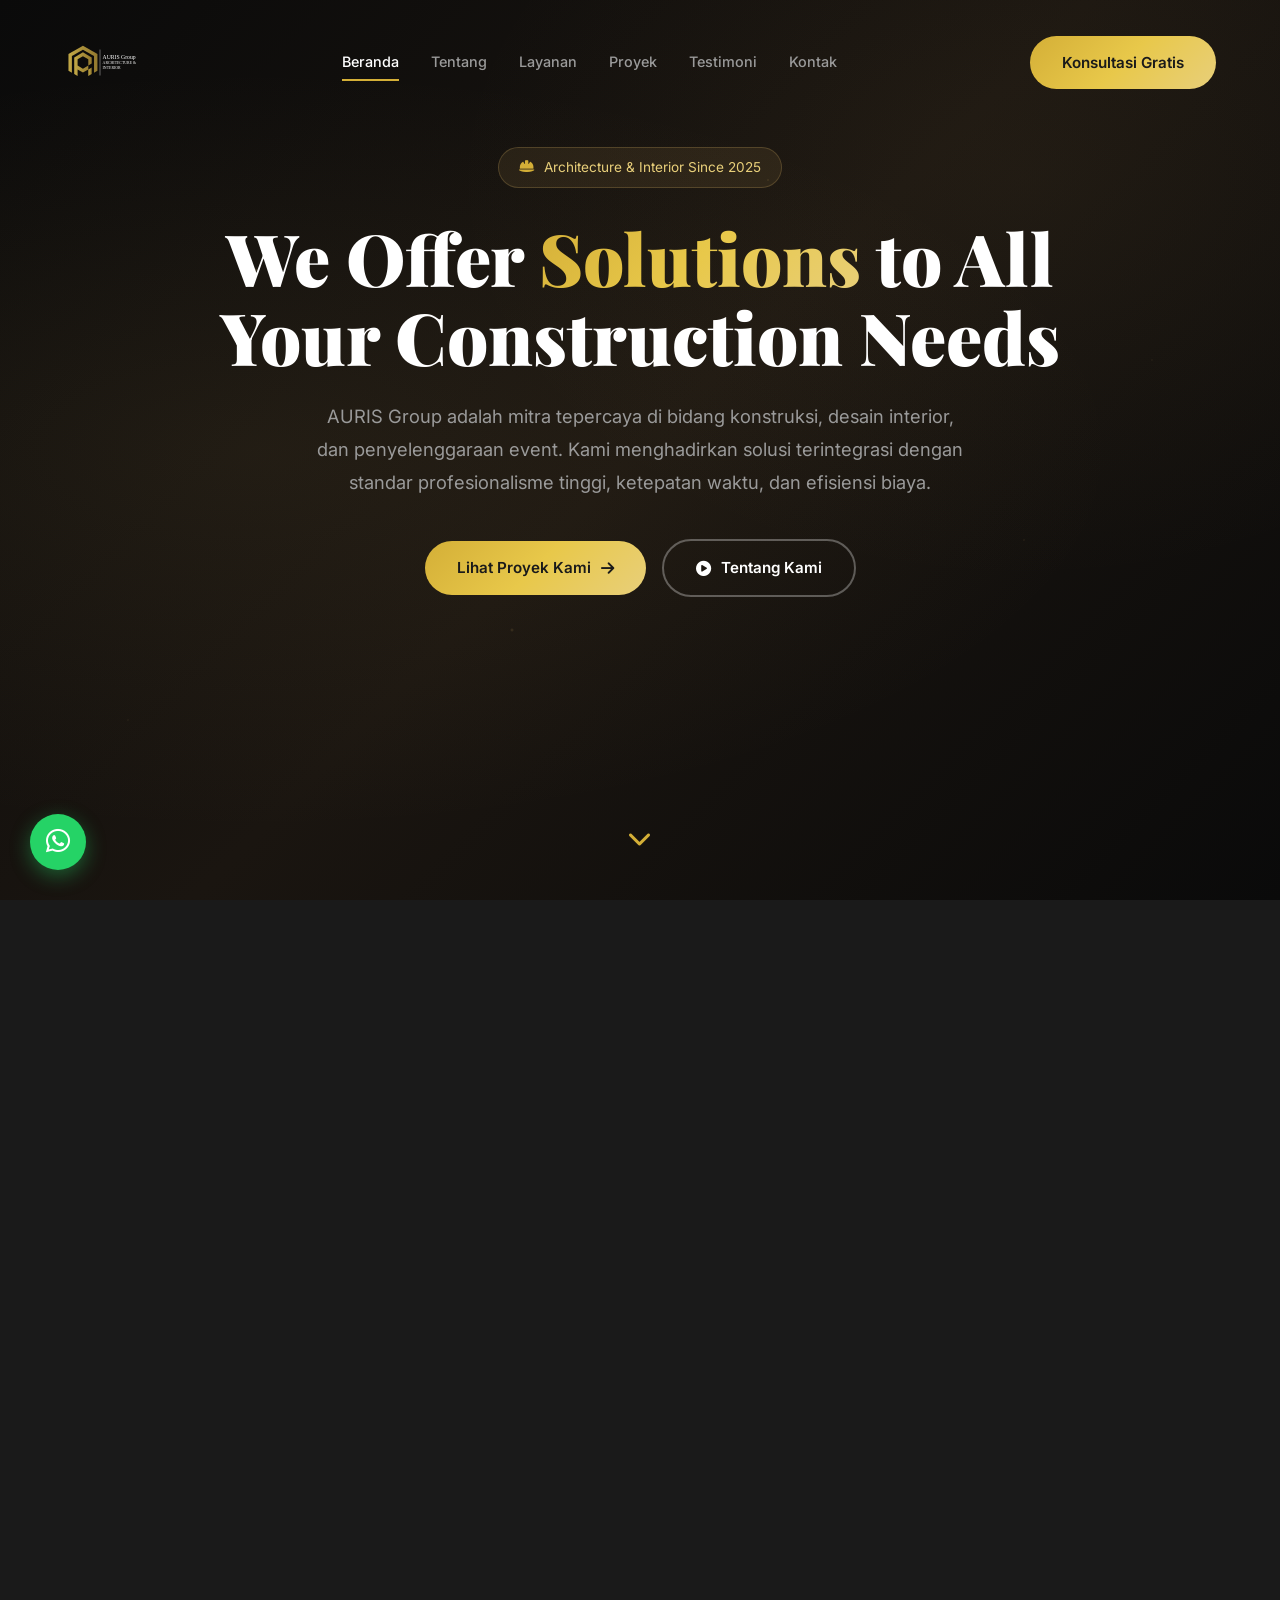
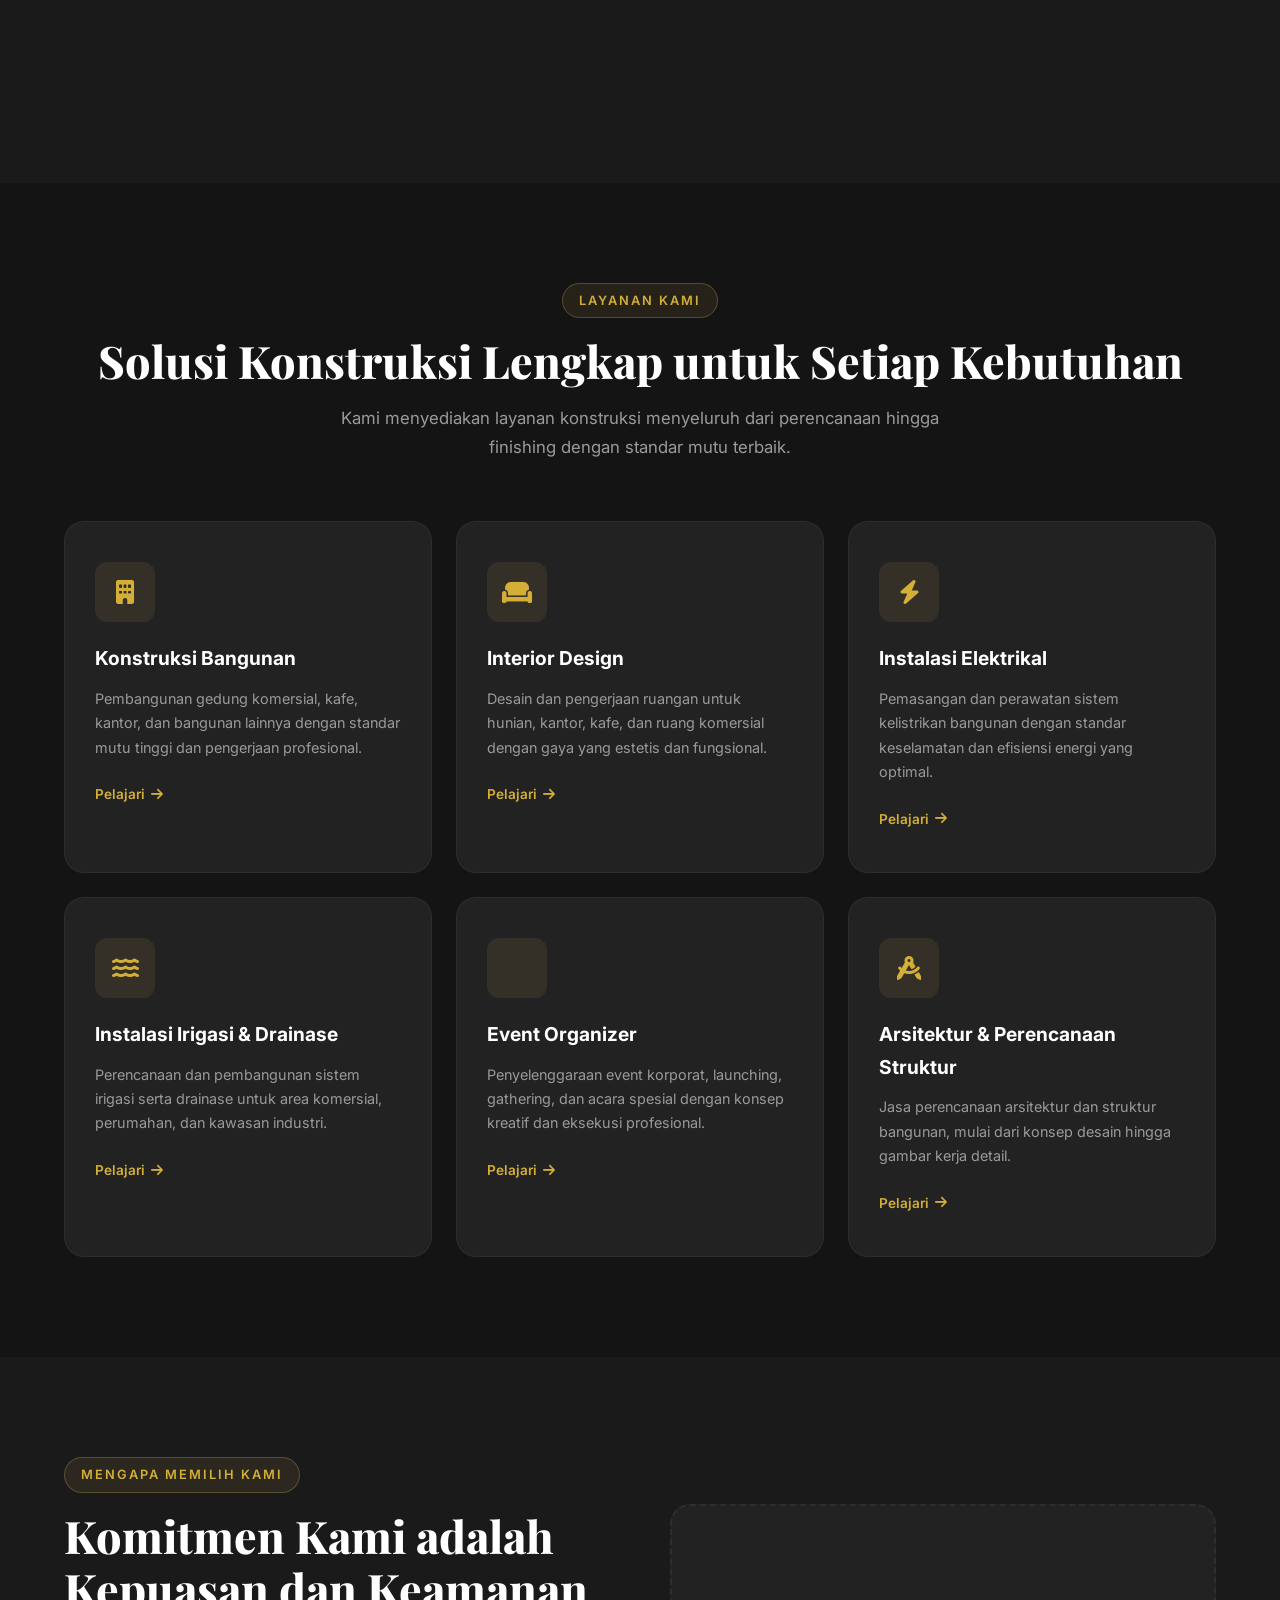
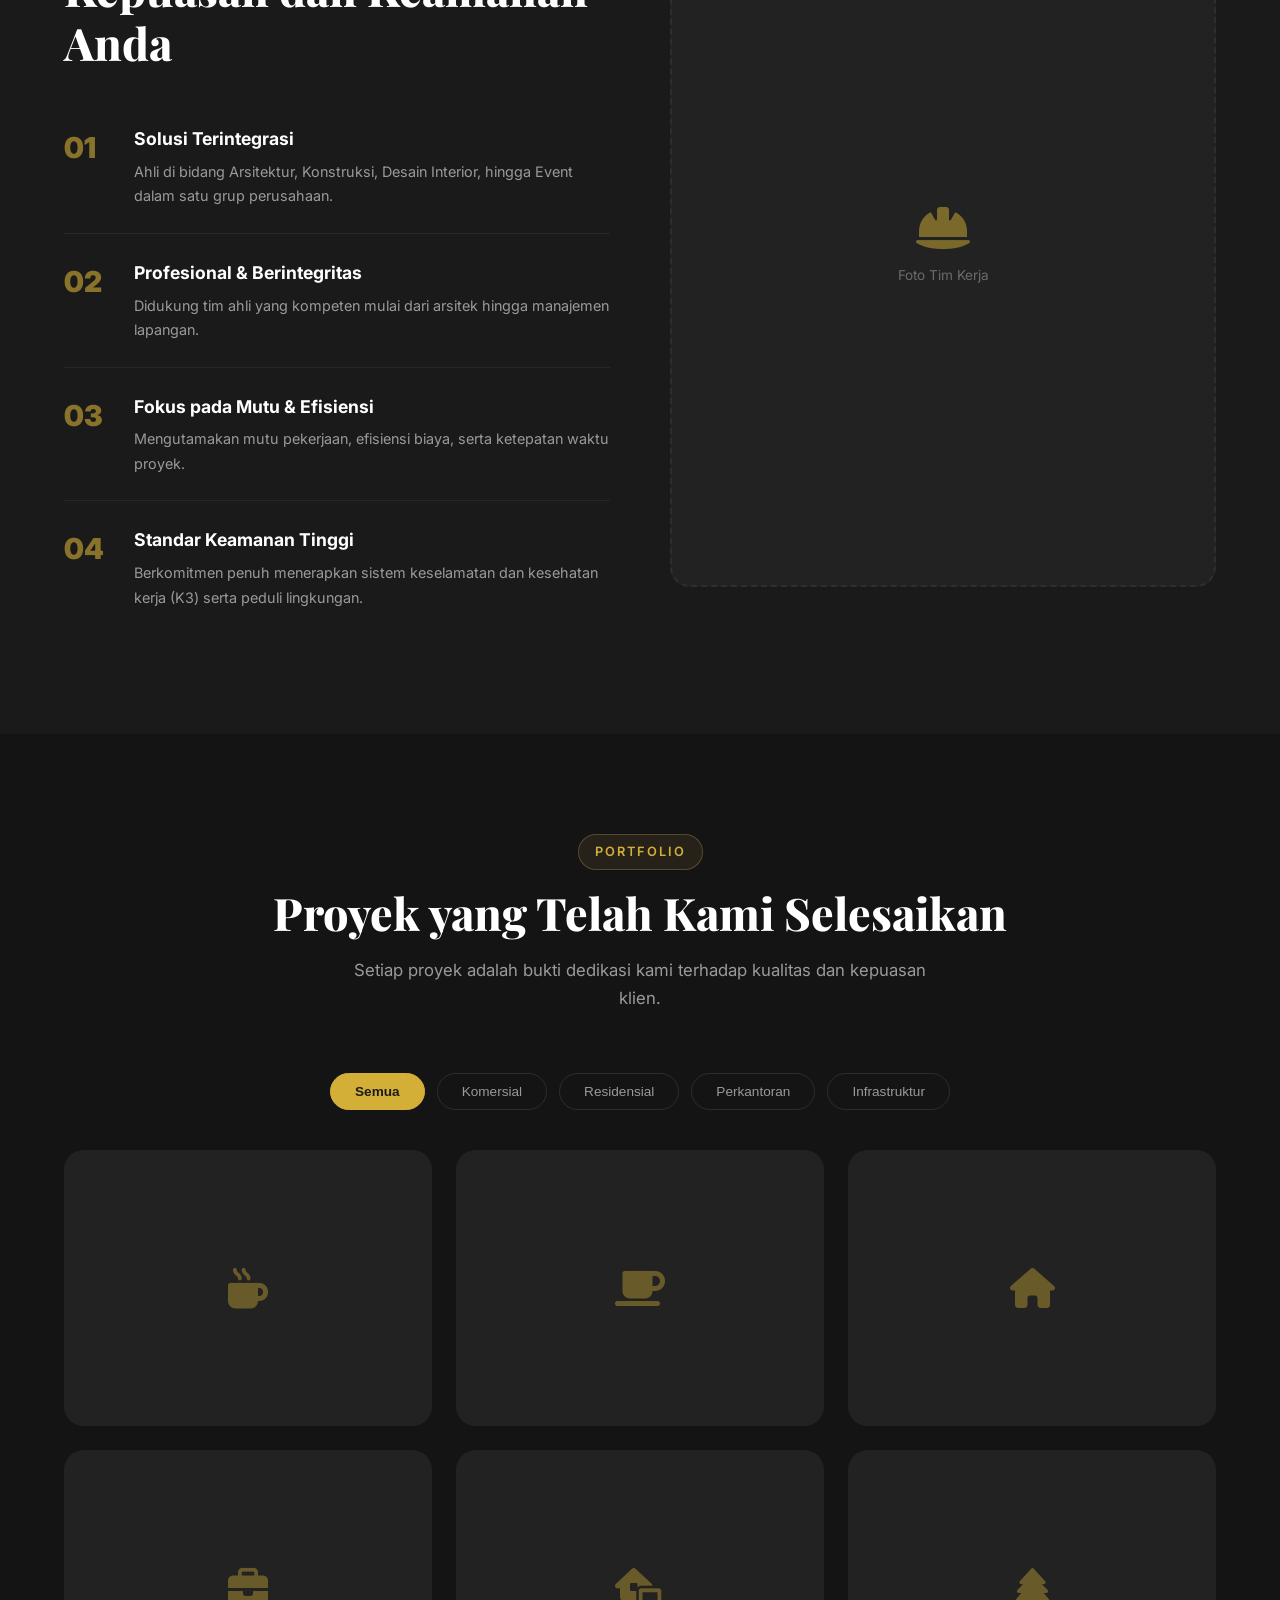
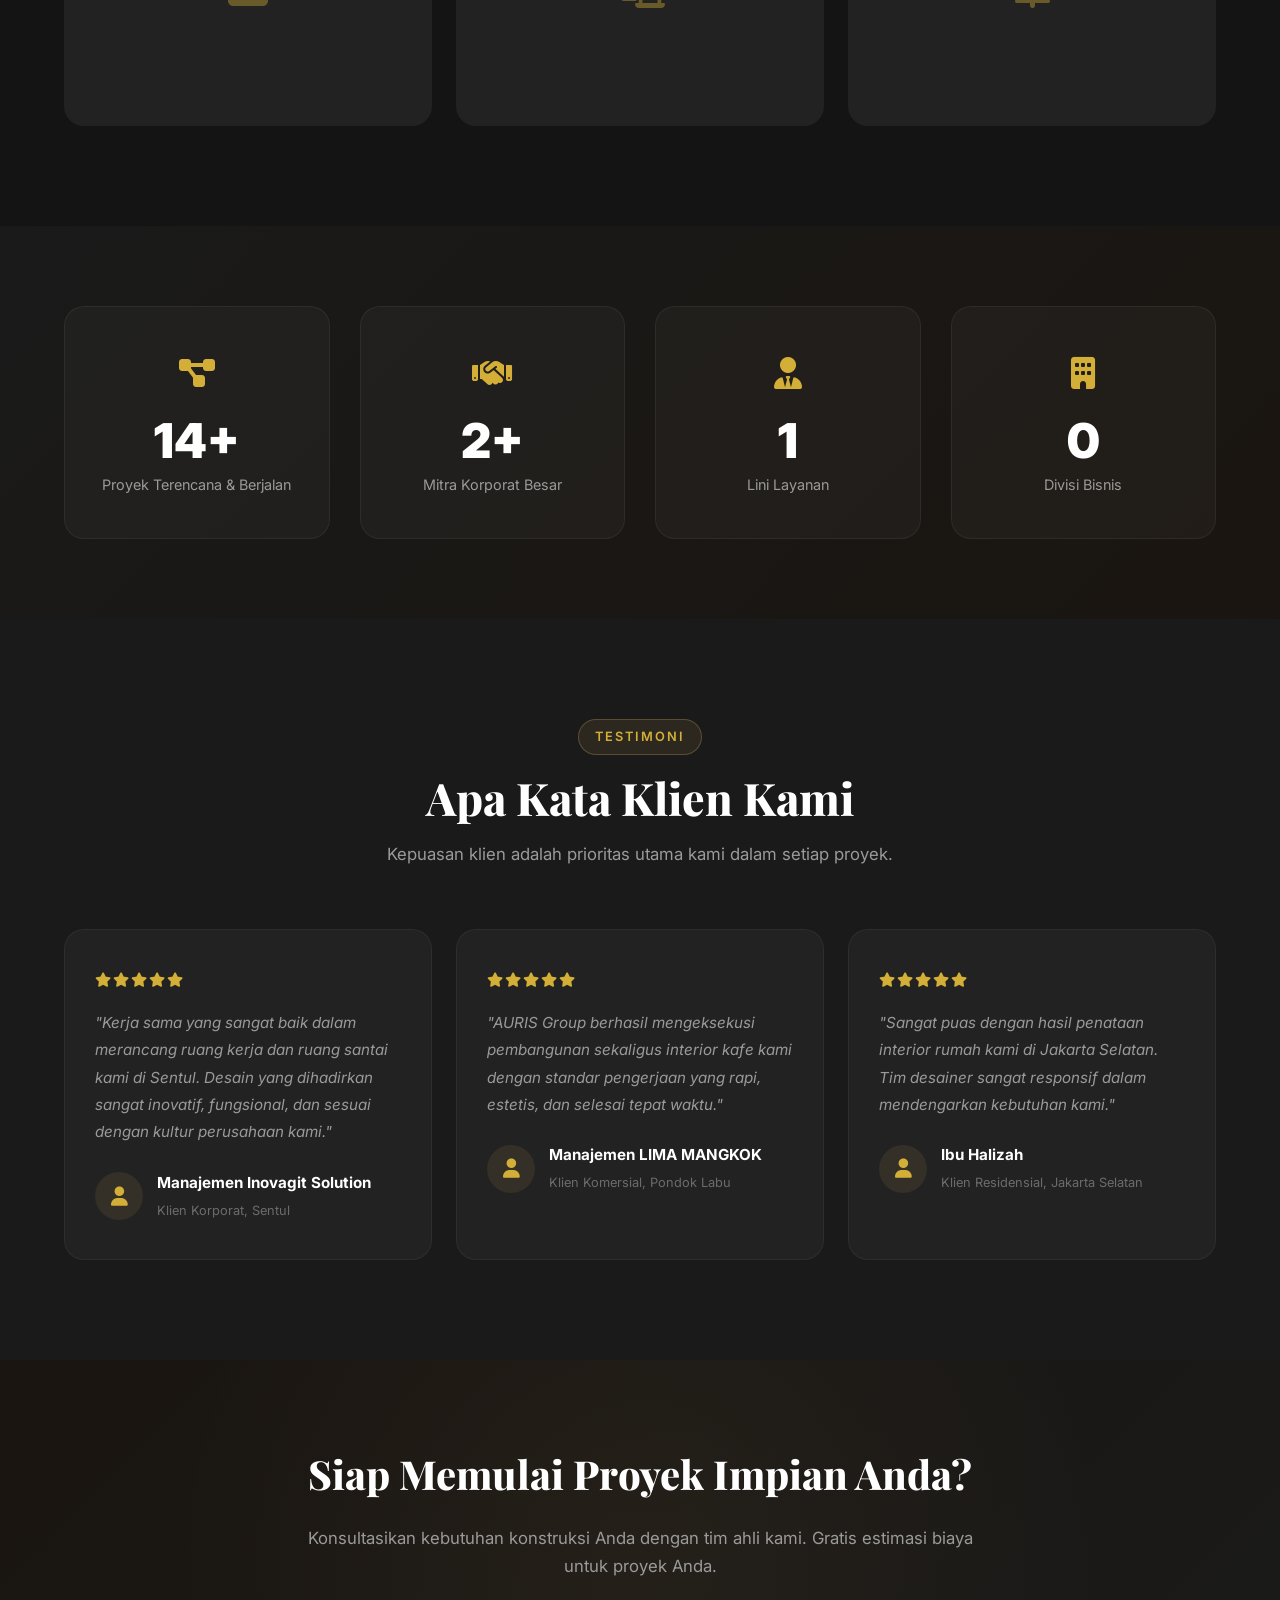
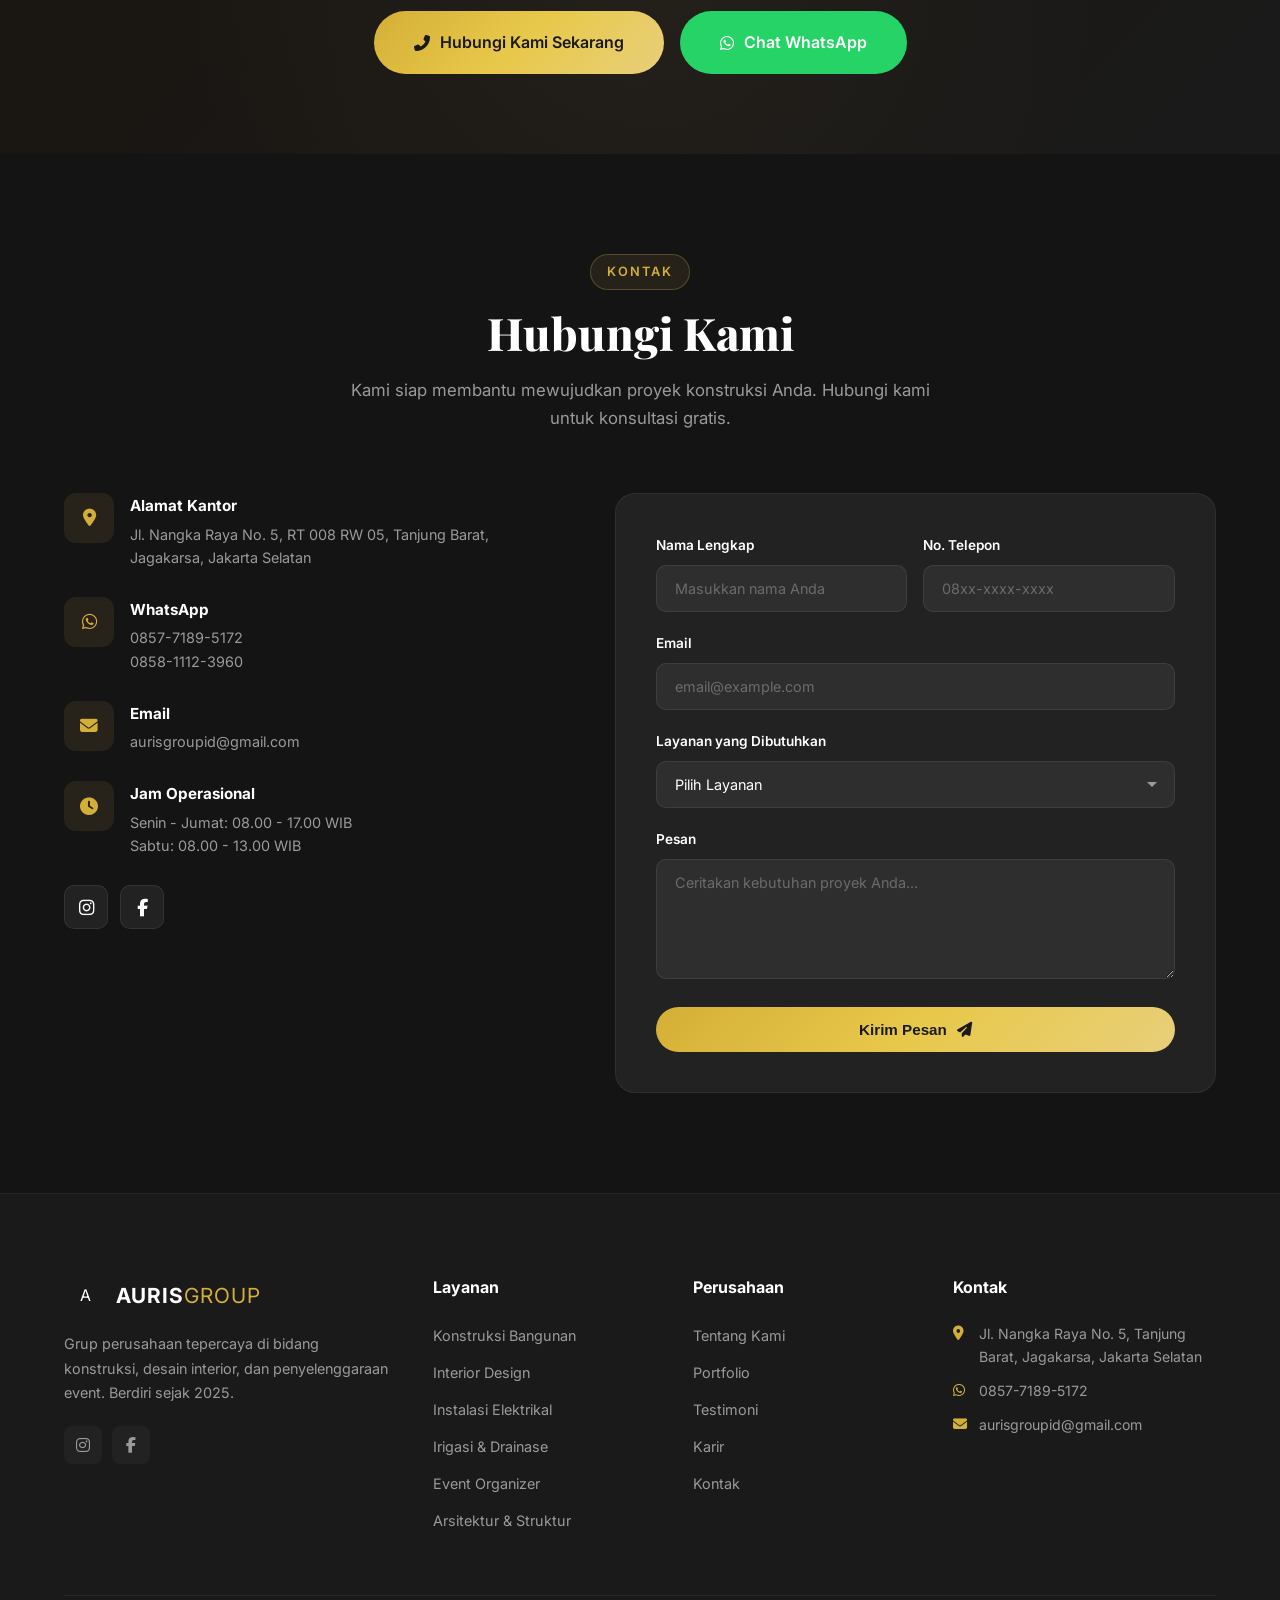
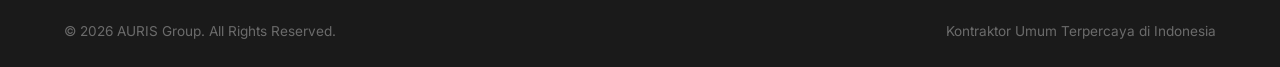
==== index.html @ 78f6463a "Initial commit: Auris Group website with updated large logo" ====
<!DOCTYPE html>
<html lang="id">
<head>
    <meta charset="UTF-8">
    <meta name="viewport" content="width=device-width, initial-scale=1.0">
    <title>AURIS Group | Architecture, Interior & Construction</title>
    <meta name="description" content="AURIS Group - Perusahaan tepercaya di bidang konstruksi, desain interior, dan event. Solusi terintegrasi dengan standar profesionalisme tinggi di Jakarta Selatan.">
    <link rel="stylesheet" href="styles.css">
    <link rel="preconnect" href="https://fonts.googleapis.com">
    <link rel="preconnect" href="https://fonts.gstatic.com" crossorigin>
    <link href="https://fonts.googleapis.com/css2?family=Inter:wght@300;400;500;600;700;800;900&family=Playfair+Display:wght@700;800;900&display=swap" rel="stylesheet">
    <link rel="stylesheet" href="https://cdnjs.cloudflare.com/ajax/libs/font-awesome/6.5.0/css/all.min.css">
</head>
<body>
    <!-- Preloader -->
    <div id="preloader">
        <div class="loader">
            <div class="loader-logo">
                <img src="logo.svg" alt="AURIS Group" class="loader-logo-img">
            </div>
            <div class="loader-bar"></div>
        </div>
    </div>

    <!-- Navigation -->
    <header id="navbar">
        <div class="container nav-container">
            <a href="#" class="logo">
                <img src="logo.svg" alt="AURIS Group" class="logo-img">
            </a>
            <nav class="nav-menu" id="navMenu"></nav>
            <a href="#contact" class="btn btn-nav" id="navCta"></a>
            <button class="hamburger" id="hamburger">
                <span></span><span></span><span></span>
            </button>
        </div>
    </header>

    <!-- Hero Section -->
    <section id="home" class="hero">
        <div class="hero-overlay"></div>
        <div class="hero-particles"></div>
        <div class="container hero-content">
            <div id="heroInner"></div>
        </div>
        <div class="hero-scroll">
            <a href="#about"><i class="fas fa-chevron-down"></i></a>
        </div>
    </section>

    <!-- About Section -->
    <section id="about" class="about section">
        <div class="container">
            <div class="about-grid" id="aboutGrid"></div>
        </div>
    </section>

    <!-- Services Section -->
    <section id="services" class="services section">
        <div class="container">
            <div id="servicesInner"></div>
        </div>
    </section>

    <!-- Why Choose Us Section -->
    <section class="why-us section">
        <div class="container">
            <div class="why-us-grid" id="whyUsGrid"></div>
        </div>
    </section>

    <!-- Projects Section -->
    <section id="projects" class="projects section">
        <div class="container">
            <div id="projectsInner"></div>
        </div>
    </section>

    <!-- Stats Section -->
    <section class="stats section">
        <div class="container">
            <div class="stats-grid" id="statsGrid"></div>
        </div>
    </section>

    <!-- Testimonials Section -->
    <section id="testimonials" class="testimonials section">
        <div class="container">
            <div id="testimonialsInner"></div>
        </div>
    </section>

    <!-- CTA Section -->
    <section class="cta section">
        <div class="container">
            <div id="ctaInner"></div>
        </div>
    </section>

    <!-- Contact Section -->
    <section id="contact" class="contact section">
        <div class="container">
            <div id="contactHeader"></div>
            <div class="contact-grid">
                <div class="contact-info" id="contactInfo" data-aos="fade-right"></div>
                <div class="contact-form-wrapper" data-aos="fade-left">
                    <form class="contact-form" id="contactForm">
                        <div class="form-row">
                            <div class="form-group">
                                <label for="name">Nama Lengkap</label>
                                <input type="text" id="name" placeholder="Masukkan nama Anda" required>
                            </div>
                            <div class="form-group">
                                <label for="phone">No. Telepon</label>
                                <input type="tel" id="phone" placeholder="08xx-xxxx-xxxx" required>
                            </div>
                        </div>
                        <div class="form-group">
                            <label for="email">Email</label>
                            <input type="email" id="email" placeholder="email@example.com" required>
                        </div>
                        <div class="form-group">
                            <label for="service">Layanan yang Dibutuhkan</label>
                            <select id="service" required>
                                <option value="">Pilih Layanan</option>
                                <option value="konstruksi-bangunan">Konstruksi Bangunan</option>
                                <option value="interior-design">Interior Design</option>
                                <option value="instalasi-elektrikal">Instalasi Elektrikal</option>
                                <option value="irigasi-drainase">Irigasi & Drainase</option>
                                <option value="event-organizer">Event Organizer</option>
                                <option value="arsitektur">Arsitektur & Perencanaan Struktur</option>
                            </select>
                        </div>
                        <div class="form-group">
                            <label for="message">Pesan</label>
                            <textarea id="message" rows="4" placeholder="Ceritakan kebutuhan proyek Anda..." required></textarea>
                        </div>
                        <button type="submit" class="btn btn-primary btn-full">
                            <span>Kirim Pesan</span>
                            <i class="fas fa-paper-plane"></i>
                        </button>
                    </form>
                </div>
            </div>
        </div>
    </section>

    <!-- Footer -->
    <footer class="footer">
        <div class="container" id="footerInner"></div>
    </footer>

    <!-- Back to Top -->
    <a href="#home" class="back-to-top" id="backToTop">
        <i class="fas fa-chevron-up"></i>
    </a>

    <!-- WhatsApp Float -->
    <a href="https://wa.me/6285771895172" class="whatsapp-float" id="waFloat" target="_blank">
        <i class="fab fa-whatsapp"></i>
    </a>

    <script src="data.js"></script>
    <script src="script.js"></script>
</body>
</html>
---- styles.css ----
/* ===== RESET & BASE ===== */
*, *::before, *::after {
    margin: 0;
    padding: 0;
    box-sizing: border-box;
}

:root {
    --primary: #D4AF37;
    --primary-dark: #b8962e;
    --primary-light: #e8cf7a;
    --dark: #1A1A1A;
    --dark-2: #141414;
    --dark-3: #222222;
    --dark-4: #2e2e2e;
    --gray: #6b6b6b;
    --gray-light: #9a9a9a;
    --white: #ffffff;
    --white-soft: #F5F5F5;
    --gradient: linear-gradient(135deg, var(--primary) 0%, #e8c84a 50%, var(--primary-light) 100%);
    --shadow: 0 10px 40px rgba(0,0,0,0.3);
    --shadow-sm: 0 4px 15px rgba(0,0,0,0.2);
    --radius: 12px;
    --radius-lg: 20px;
    --transition: all 0.3s cubic-bezier(0.4, 0, 0.2, 1);
}

html {
    scroll-behavior: smooth;
    scroll-padding-top: 80px;
}

body {
    font-family: 'Inter', -apple-system, BlinkMacSystemFont, sans-serif;
    background: var(--dark);
    color: var(--white);
    line-height: 1.7;
    overflow-x: hidden;
}

.container {
    max-width: 1200px;
    margin: 0 auto;
    padding: 0 24px;
}

.section {
    padding: 100px 0;
}

img {
    max-width: 100%;
    height: auto;
}

a {
    text-decoration: none;
    color: inherit;
    transition: var(--transition);
}

ul { list-style: none; }


/* ===== PRELOADER ===== */
#preloader {
    position: fixed;
    top: 0;
    left: 0;
    width: 100%;
    height: 100%;
    background: var(--dark);
    display: flex;
    align-items: center;
    justify-content: center;
    z-index: 99999;
    transition: opacity 0.5s, visibility 0.5s;
}

#preloader.hidden {
    opacity: 0;
    visibility: hidden;
}

.loader {
    text-align: center;
}

.loader-logo {
    margin-bottom: 24px;
    animation: pulse-logo 2s ease-in-out infinite;
}

.loader-logo-img {
    height: 180px;
    width: auto;
    filter: drop-shadow(0 0 25px rgba(212, 175, 55, 0.4));
}

@keyframes pulse-logo {
    0%, 100% { opacity: 1; transform: scale(1); }
    50% { opacity: 0.8; transform: scale(1.05); }
}

.loader-hexagon {
    filter: drop-shadow(0 0 10px rgba(212, 175, 55, 0.3));
}

.loader-brand {
    display: flex;
    flex-direction: column;
    gap: 4px;
}

.loader-text {
    font-family: 'Playfair Display', serif;
    font-size: 2.5rem;
    font-weight: 900;
    background: var(--gradient);
    -webkit-background-clip: text;
    -webkit-text-fill-color: transparent;
    background-clip: text;
    letter-spacing: 8px;
}

.loader-subtext {
    font-family: 'Inter', sans-serif;
    font-size: 0.7rem;
    font-weight: 500;
    color: var(--gray-light);
    letter-spacing: 4px;
    text-transform: uppercase;
}

.loader-bar {
    width: 200px;
    height: 3px;
    background: var(--dark-3);
    margin: 20px auto 0;
    border-radius: 10px;
    overflow: hidden;
    position: relative;
}

.loader-bar::after {
    content: '';
    position: absolute;
    left: -50%;
    top: 0;
    height: 100%;
    width: 50%;
    background: var(--gradient);
    border-radius: 10px;
    animation: loading 1s ease-in-out infinite;
}

@keyframes loading {
    0% { left: -50%; }
    100% { left: 100%; }
}

/* ===== NAVIGATION ===== */
#navbar {
    position: fixed;
    top: 0;
    left: 0;
    width: 100%;
    z-index: 1000;
    padding: 20px 0;
    transition: var(--transition);
}

#navbar.scrolled {
    background: rgba(10, 10, 10, 0.95);
    backdrop-filter: blur(20px);
    padding: 12px 0;
    box-shadow: 0 2px 30px rgba(0,0,0,0.5);
}

.nav-container {
    display: flex;
    align-items: center;
    justify-content: space-between;
}

.logo {
    display: flex;
    align-items: center;
    gap: 10px;
}

.logo-icon {
    width: 42px;
    height: 42px;
    display: flex;
    align-items: center;
    justify-content: center;
}

.logo-img {
    height: 85px;
    width: auto;
}

#navbar.scrolled .logo-img {
    height: 62px;
}

.logo-text {
    font-size: 1.3rem;
    font-weight: 700;
    letter-spacing: 1px;
}

.logo-accent {
    color: var(--primary);
    font-weight: 400;
}

.nav-menu {
    display: flex;
    align-items: center;
    gap: 32px;
}

.nav-link {
    font-size: 0.9rem;
    font-weight: 500;
    color: var(--gray-light);
    position: relative;
    padding: 4px 0;
}

.nav-link::after {
    content: '';
    position: absolute;
    bottom: -2px;
    left: 0;
    width: 0;
    height: 2px;
    background: var(--primary);
    transition: var(--transition);
}

.nav-link:hover, .nav-link.active {
    color: var(--white);
}

.nav-link:hover::after, .nav-link.active::after {
    width: 100%;
}

.btn-nav {
    display: inline-flex;
    align-items: center;
    padding: 10px 24px;
    background: var(--gradient);
    color: var(--dark);
    font-weight: 600;
    font-size: 0.85rem;
    border-radius: 50px;
    border: none;
    cursor: pointer;
}

.btn-nav:hover {
    transform: translateY(-2px);
    box-shadow: 0 5px 20px rgba(200, 164, 92, 0.4);
}

.hamburger {
    display: none;
    flex-direction: column;
    gap: 5px;
    background: none;
    border: none;
    cursor: pointer;
    padding: 5px;
}

.hamburger span {
    width: 25px;
    height: 2px;
    background: var(--white);
    transition: var(--transition);
    border-radius: 2px;
}

.hamburger.active span:nth-child(1) {
    transform: rotate(45deg) translate(5px, 5px);
}

.hamburger.active span:nth-child(2) {
    opacity: 0;
}

.hamburger.active span:nth-child(3) {
    transform: rotate(-45deg) translate(5px, -5px);
}


/* ===== BUTTONS ===== */
.btn {
    display: inline-flex;
    align-items: center;
    gap: 10px;
    padding: 14px 32px;
    border-radius: 50px;
    font-weight: 600;
    font-size: 0.95rem;
    cursor: pointer;
    border: none;
    transition: var(--transition);
}

.btn-primary {
    background: var(--gradient);
    color: var(--dark);
}

.btn-primary:hover {
    transform: translateY(-3px);
    box-shadow: 0 10px 30px rgba(200, 164, 92, 0.4);
}

.btn-outline {
    border: 2px solid rgba(255,255,255,0.3);
    color: var(--white);
    background: transparent;
}

.btn-outline:hover {
    border-color: var(--primary);
    color: var(--primary);
    transform: translateY(-3px);
}

.btn-whatsapp {
    background: #25D366;
    color: var(--white);
}

.btn-whatsapp:hover {
    background: #20bd5a;
    transform: translateY(-3px);
    box-shadow: 0 10px 30px rgba(37, 211, 102, 0.3);
}

.btn-lg {
    padding: 18px 40px;
    font-size: 1rem;
}

.btn-full {
    width: 100%;
    justify-content: center;
}

/* ===== SECTION HEADERS ===== */
.section-tag {
    display: inline-block;
    padding: 6px 16px;
    background: rgba(200, 164, 92, 0.1);
    border: 1px solid rgba(200, 164, 92, 0.3);
    border-radius: 50px;
    font-size: 0.8rem;
    font-weight: 600;
    color: var(--primary);
    text-transform: uppercase;
    letter-spacing: 2px;
    margin-bottom: 16px;
}

.section-title {
    font-family: 'Playfair Display', serif;
    font-size: 2.8rem;
    font-weight: 800;
    line-height: 1.2;
    margin-bottom: 16px;
}

.section-desc {
    font-size: 1.05rem;
    color: var(--gray-light);
    max-width: 600px;
}

.section-header {
    text-align: center;
    margin-bottom: 60px;
}

.section-header .section-desc {
    margin: 0 auto;
}

/* ===== HERO ===== */
.hero {
    position: relative;
    min-height: 100vh;
    display: flex;
    align-items: center;
    justify-content: center;
    overflow: hidden;
    background: linear-gradient(135deg, #0a0a0a 0%, #1a1510 50%, #0a0a0a 100%);
}

.hero-overlay {
    position: absolute;
    inset: 0;
    background: 
        radial-gradient(ellipse at 20% 50%, rgba(200, 164, 92, 0.08) 0%, transparent 60%),
        radial-gradient(ellipse at 80% 20%, rgba(200, 164, 92, 0.05) 0%, transparent 40%);
}

.hero-particles {
    position: absolute;
    inset: 0;
    background-image: 
        radial-gradient(2px 2px at 20% 30%, rgba(200, 164, 92, 0.3) 0%, transparent 100%),
        radial-gradient(2px 2px at 40% 70%, rgba(200, 164, 92, 0.2) 0%, transparent 100%),
        radial-gradient(1px 1px at 60% 20%, rgba(200, 164, 92, 0.3) 0%, transparent 100%),
        radial-gradient(1px 1px at 80% 60%, rgba(200, 164, 92, 0.2) 0%, transparent 100%),
        radial-gradient(1px 1px at 10% 80%, rgba(200, 164, 92, 0.15) 0%, transparent 100%),
        radial-gradient(1px 1px at 90% 40%, rgba(200, 164, 92, 0.15) 0%, transparent 100%);
    animation: float 20s ease-in-out infinite;
}

@keyframes float {
    0%, 100% { transform: translateY(0) rotate(0deg); }
    50% { transform: translateY(-20px) rotate(1deg); }
}

.hero-content {
    position: relative;
    text-align: center;
    padding: 120px 0 80px;
}

.hero-badge {
    display: inline-flex;
    align-items: center;
    gap: 10px;
    padding: 8px 20px;
    background: rgba(200, 164, 92, 0.1);
    border: 1px solid rgba(200, 164, 92, 0.25);
    border-radius: 50px;
    font-size: 0.85rem;
    color: var(--primary-light);
    margin-bottom: 30px;
}

.hero-badge i {
    color: var(--primary);
}

.hero-title {
    font-family: 'Playfair Display', serif;
    font-size: 4.5rem;
    font-weight: 900;
    line-height: 1.1;
    margin-bottom: 24px;
}

.text-gradient {
    background: var(--gradient);
    -webkit-background-clip: text;
    -webkit-text-fill-color: transparent;
    background-clip: text;
}

.hero-subtitle {
    font-size: 1.15rem;
    color: var(--gray-light);
    max-width: 650px;
    margin: 0 auto 40px;
    line-height: 1.8;
}

.hero-cta {
    display: flex;
    align-items: center;
    justify-content: center;
    gap: 16px;
    flex-wrap: wrap;
    margin-bottom: 60px;
}

.hero-stats {
    display: flex;
    align-items: center;
    justify-content: center;
    gap: 50px;
    padding-top: 40px;
    border-top: 1px solid rgba(255,255,255,0.08);
}

.hero-stat {
    text-align: center;
}

.hero-stat-number {
    font-size: 2.5rem;
    font-weight: 800;
    color: var(--primary);
    font-family: 'Inter', sans-serif;
}

.hero-stat-label {
    display: block;
    font-size: 0.85rem;
    color: var(--gray-light);
    margin-top: 4px;
}

.hero-scroll {
    position: absolute;
    bottom: 40px;
    left: 50%;
    transform: translateX(-50%);
    animation: bounce 2s infinite;
}

.hero-scroll a {
    color: var(--primary);
    font-size: 1.5rem;
}

@keyframes bounce {
    0%, 100% { transform: translateX(-50%) translateY(0); }
    50% { transform: translateX(-50%) translateY(10px); }
}


/* ===== ABOUT ===== */
.about-grid {
    display: grid;
    grid-template-columns: 1fr 1fr;
    gap: 60px;
    align-items: center;
}

.about-img-wrapper {
    position: relative;
    border-radius: var(--radius-lg);
    overflow: hidden;
    aspect-ratio: 4/5;
}

.about-photo {
    width: 100%;
    height: 100%;
    object-fit: cover;
    display: block;
}

.about-img-placeholder, .why-us-img-placeholder, .project-img-placeholder {
    width: 100%;
    height: 100%;
    background: var(--dark-3);
    display: flex;
    flex-direction: column;
    align-items: center;
    justify-content: center;
    gap: 12px;
    border: 2px dashed var(--dark-4);
    border-radius: var(--radius-lg);
}

.about-img-placeholder i, .why-us-img-placeholder i {
    font-size: 3rem;
    color: var(--primary);
    opacity: 0.5;
}

.about-img-placeholder span, .why-us-img-placeholder span {
    font-size: 0.85rem;
    color: var(--gray);
}

.about-experience-badge {
    position: absolute;
    bottom: 30px;
    right: -20px;
    background: var(--gradient);
    padding: 20px 24px;
    border-radius: var(--radius);
    text-align: center;
    box-shadow: var(--shadow);
}

.exp-number {
    display: block;
    font-size: 2.2rem;
    font-weight: 900;
    color: var(--dark);
}

.exp-text {
    font-size: 0.75rem;
    font-weight: 600;
    color: var(--dark);
    text-transform: uppercase;
    letter-spacing: 1px;
}

.about-image {
    position: relative;
}

.about-desc {
    color: var(--gray-light);
    margin-bottom: 16px;
    font-size: 1rem;
}

.about-features {
    display: grid;
    grid-template-columns: 1fr 1fr;
    gap: 12px;
    margin: 30px 0;
}

.about-feature {
    display: flex;
    align-items: center;
    gap: 10px;
    font-size: 0.9rem;
    font-weight: 500;
}

.about-feature i {
    color: var(--primary);
    font-size: 1.1rem;
}

/* ===== SERVICES ===== */
.services {
    background: var(--dark-2);
}

.services-grid {
    display: grid;
    grid-template-columns: repeat(3, 1fr);
    gap: 24px;
}

.service-card {
    background: var(--dark-3);
    border: 1px solid rgba(255,255,255,0.05);
    border-radius: var(--radius-lg);
    padding: 40px 30px;
    transition: var(--transition);
    position: relative;
    overflow: hidden;
}

.service-card::before {
    content: '';
    position: absolute;
    top: 0;
    left: 0;
    width: 100%;
    height: 3px;
    background: var(--gradient);
    transform: scaleX(0);
    transform-origin: left;
    transition: var(--transition);
}

.service-card:hover {
    transform: translateY(-8px);
    border-color: rgba(200, 164, 92, 0.2);
    box-shadow: 0 20px 50px rgba(0,0,0,0.3);
}

.service-card:hover::before {
    transform: scaleX(1);
}

.service-icon {
    width: 60px;
    height: 60px;
    background: rgba(200, 164, 92, 0.1);
    border-radius: 12px;
    display: flex;
    align-items: center;
    justify-content: center;
    margin-bottom: 20px;
}

.service-icon i {
    font-size: 1.5rem;
    color: var(--primary);
}

.service-img {
    width: 100%;
    height: 170px;
    border-radius: 12px;
    overflow: hidden;
    margin-bottom: 20px;
}

.service-img img {
    width: 100%;
    height: 100%;
    object-fit: cover;
    transition: transform 0.5s ease;
}

.service-card:hover .service-img img {
    transform: scale(1.05);
}

.service-card h3 {
    font-size: 1.2rem;
    font-weight: 700;
    margin-bottom: 12px;
}

.service-card p {
    color: var(--gray-light);
    font-size: 0.9rem;
    line-height: 1.7;
    margin-bottom: 20px;
}

.service-link {
    font-size: 0.85rem;
    font-weight: 600;
    color: var(--primary);
    display: inline-flex;
    align-items: center;
    gap: 6px;
}

.service-link:hover {
    gap: 12px;
}

/* ===== WHY US ===== */
.why-us {
    background: var(--dark);
}

.why-us-grid {
    display: grid;
    grid-template-columns: 1fr 1fr;
    gap: 60px;
    align-items: center;
}

.why-us-items {
    margin-top: 30px;
}

.why-item {
    display: flex;
    gap: 20px;
    padding: 24px 0;
    border-bottom: 1px solid rgba(255,255,255,0.06);
}

.why-item:last-child {
    border-bottom: none;
}

.why-item-number {
    font-size: 1.8rem;
    font-weight: 900;
    color: var(--primary);
    opacity: 0.6;
    min-width: 50px;
}

.why-item-content h4 {
    font-size: 1.1rem;
    font-weight: 700;
    margin-bottom: 6px;
}

.why-item-content p {
    color: var(--gray-light);
    font-size: 0.9rem;
}

.why-us-image {
    position: relative;
}

.why-us-img-placeholder {
    aspect-ratio: 4/5;
}


/* ===== PROJECTS ===== */
.projects {
    background: var(--dark-2);
}

.projects-filter {
    display: flex;
    align-items: center;
    justify-content: center;
    gap: 12px;
    margin-bottom: 40px;
    flex-wrap: wrap;
}

.filter-btn {
    padding: 10px 24px;
    border-radius: 50px;
    border: 1px solid rgba(255,255,255,0.1);
    background: transparent;
    color: var(--gray-light);
    font-size: 0.85rem;
    font-weight: 500;
    cursor: pointer;
    transition: var(--transition);
}

.filter-btn:hover, .filter-btn.active {
    background: var(--primary);
    border-color: var(--primary);
    color: var(--dark);
    font-weight: 600;
}

.projects-grid {
    display: grid;
    grid-template-columns: repeat(3, 1fr);
    gap: 24px;
}

.project-card {
    border-radius: var(--radius-lg);
    overflow: hidden;
    cursor: pointer;
    transition: var(--transition);
}

.project-card:hover {
    transform: translateY(-8px);
}

.project-card.hidden {
    display: none;
}

.project-img {
    position: relative;
    aspect-ratio: 4/3;
    overflow: hidden;
}

.project-img-placeholder {
    border-radius: 0;
    border: none;
    background: var(--dark-3);
}

.project-img-placeholder i {
    font-size: 2.5rem;
    color: var(--primary);
    opacity: 0.4;
}

.project-photo {
    width: 100%;
    height: 100%;
    object-fit: cover;
    display: block;
    transition: transform 0.5s ease;
}

.project-card:hover .project-photo {
    transform: scale(1.08);
}

.project-overlay {
    position: absolute;
    bottom: 0;
    left: 0;
    right: 0;
    padding: 30px 24px;
    background: linear-gradient(to top, rgba(0,0,0,0.9) 0%, transparent 100%);
    transform: translateY(20px);
    opacity: 0;
    transition: var(--transition);
}

.project-card:hover .project-overlay {
    transform: translateY(0);
    opacity: 1;
}

.project-category {
    display: inline-block;
    padding: 4px 12px;
    background: var(--primary);
    color: var(--dark);
    font-size: 0.7rem;
    font-weight: 700;
    border-radius: 50px;
    text-transform: uppercase;
    letter-spacing: 1px;
    margin-bottom: 8px;
}

.project-title {
    font-size: 1.1rem;
    font-weight: 700;
    margin-bottom: 6px;
}

.project-location {
    font-size: 0.8rem;
    color: var(--gray-light);
}

.project-location i {
    color: var(--primary);
    margin-right: 4px;
}

/* ===== STATS ===== */
.stats {
    background: linear-gradient(135deg, var(--dark) 0%, #1a1510 100%);
    padding: 80px 0;
}

.stats-grid {
    display: grid;
    grid-template-columns: repeat(4, 1fr);
    gap: 30px;
}

.stat-card {
    text-align: center;
    padding: 40px 20px;
    background: rgba(255,255,255,0.03);
    border: 1px solid rgba(255,255,255,0.06);
    border-radius: var(--radius-lg);
    transition: var(--transition);
}

.stat-card:hover {
    background: rgba(200, 164, 92, 0.05);
    border-color: rgba(200, 164, 92, 0.2);
    transform: translateY(-5px);
}

.stat-icon {
    font-size: 2rem;
    color: var(--primary);
    margin-bottom: 16px;
}

.stat-number {
    font-size: 3rem;
    font-weight: 900;
    color: var(--white);
    line-height: 1;
}

.stat-number .counter {
    color: var(--white);
}

.stat-label {
    font-size: 0.9rem;
    color: var(--gray-light);
    margin-top: 8px;
}


/* ===== TESTIMONIALS ===== */
.testimonials {
    background: var(--dark);
}

.testimonials-grid {
    display: grid;
    grid-template-columns: repeat(3, 1fr);
    gap: 24px;
}

.testimonial-card {
    background: var(--dark-3);
    border: 1px solid rgba(255,255,255,0.05);
    border-radius: var(--radius-lg);
    padding: 36px 30px;
    transition: var(--transition);
}

.testimonial-card:hover {
    border-color: rgba(200, 164, 92, 0.2);
    transform: translateY(-5px);
}

.testimonial-stars {
    margin-bottom: 16px;
}

.testimonial-stars i {
    color: var(--primary);
    font-size: 0.9rem;
    margin-right: 2px;
}

.testimonial-text {
    color: var(--gray-light);
    font-size: 0.95rem;
    line-height: 1.8;
    margin-bottom: 24px;
    font-style: italic;
}

.testimonial-author {
    display: flex;
    align-items: center;
    gap: 14px;
}

.testimonial-avatar {
    width: 48px;
    height: 48px;
    background: rgba(200, 164, 92, 0.1);
    border-radius: 50%;
    display: flex;
    align-items: center;
    justify-content: center;
}

.testimonial-avatar i {
    color: var(--primary);
    font-size: 1.2rem;
}

.testimonial-avatar img {
    width: 100%;
    height: 100%;
    object-fit: cover;
    border-radius: 50%;
    display: block;
}

.testimonial-info h4 {
    font-size: 0.95rem;
    font-weight: 700;
}

.testimonial-info span {
    font-size: 0.8rem;
    color: var(--gray);
}

/* ===== CTA ===== */
.cta {
    background: linear-gradient(135deg, #1a1510 0%, var(--dark) 100%);
    position: relative;
    overflow: hidden;
    padding: 80px 0;
}

.cta::before {
    content: '';
    position: absolute;
    inset: 0;
    background: radial-gradient(circle at center, rgba(200, 164, 92, 0.06) 0%, transparent 70%);
}

.cta-content {
    position: relative;
    text-align: center;
    max-width: 700px;
    margin: 0 auto;
}

.cta-content h2 {
    font-family: 'Playfair Display', serif;
    font-size: 2.5rem;
    font-weight: 800;
    margin-bottom: 16px;
}

.cta-content p {
    color: var(--gray-light);
    font-size: 1.05rem;
    margin-bottom: 30px;
}

.cta-buttons {
    display: flex;
    align-items: center;
    justify-content: center;
    gap: 16px;
    flex-wrap: wrap;
}

/* ===== CONTACT ===== */
.contact {
    background: var(--dark-2);
}

.contact-grid {
    display: grid;
    grid-template-columns: 1fr 1.2fr;
    gap: 50px;
    align-items: start;
}

.contact-item {
    display: flex;
    gap: 16px;
    margin-bottom: 28px;
}

.contact-icon {
    width: 50px;
    height: 50px;
    min-width: 50px;
    background: rgba(200, 164, 92, 0.1);
    border-radius: 12px;
    display: flex;
    align-items: center;
    justify-content: center;
}

.contact-icon i {
    color: var(--primary);
    font-size: 1.1rem;
}

.contact-detail h4 {
    font-size: 0.95rem;
    font-weight: 700;
    margin-bottom: 4px;
}

.contact-detail p {
    color: var(--gray-light);
    font-size: 0.9rem;
    line-height: 1.6;
}

.contact-social {
    display: flex;
    gap: 12px;
    margin-top: 20px;
}

.social-link {
    width: 44px;
    height: 44px;
    background: var(--dark-3);
    border: 1px solid rgba(255,255,255,0.08);
    border-radius: 10px;
    display: flex;
    align-items: center;
    justify-content: center;
    transition: var(--transition);
}

.social-link:hover {
    background: var(--primary);
    border-color: var(--primary);
    color: var(--dark);
}

.social-link i {
    font-size: 1.1rem;
}


/* ===== CONTACT FORM ===== */
.contact-form-wrapper {
    background: var(--dark-3);
    border: 1px solid rgba(255,255,255,0.06);
    border-radius: var(--radius-lg);
    padding: 40px;
}

.form-row {
    display: grid;
    grid-template-columns: 1fr 1fr;
    gap: 16px;
}

.form-group {
    margin-bottom: 20px;
}

.form-group label {
    display: block;
    font-size: 0.85rem;
    font-weight: 600;
    margin-bottom: 8px;
    color: var(--white);
}

.form-group input,
.form-group select,
.form-group textarea {
    width: 100%;
    padding: 14px 18px;
    background: var(--dark-4);
    border: 1px solid rgba(255,255,255,0.08);
    border-radius: 10px;
    color: var(--white);
    font-size: 0.9rem;
    font-family: 'Inter', sans-serif;
    transition: var(--transition);
    outline: none;
}

.form-group input::placeholder,
.form-group textarea::placeholder {
    color: var(--gray);
}

.form-group input:focus,
.form-group select:focus,
.form-group textarea:focus {
    border-color: var(--primary);
    box-shadow: 0 0 0 3px rgba(200, 164, 92, 0.1);
}

.form-group select {
    appearance: none;
    background-image: url("data:image/svg+xml,%3Csvg xmlns='http://www.w3.org/2000/svg' width='12' height='12' viewBox='0 0 12 12'%3E%3Cpath fill='%239a9a9a' d='M6 8L1 3h10z'/%3E%3C/svg%3E");
    background-repeat: no-repeat;
    background-position: right 16px center;
    padding-right: 40px;
}

.form-group textarea {
    resize: vertical;
    min-height: 120px;
}

/* ===== FOOTER ===== */
.footer {
    background: var(--dark);
    padding: 80px 0 0;
    border-top: 1px solid rgba(255,255,255,0.05);
}

.footer-grid {
    display: grid;
    grid-template-columns: 1.5fr 1fr 1fr 1.2fr;
    gap: 40px;
    padding-bottom: 50px;
}

.footer-brand p {
    color: var(--gray-light);
    font-size: 0.9rem;
    margin: 16px 0 20px;
    line-height: 1.7;
}

.footer-social {
    display: flex;
    gap: 10px;
}

.footer-social a {
    width: 38px;
    height: 38px;
    background: var(--dark-3);
    border-radius: 8px;
    display: flex;
    align-items: center;
    justify-content: center;
    color: var(--gray-light);
    transition: var(--transition);
}

.footer-social a:hover {
    background: var(--primary);
    color: var(--dark);
}

.footer-links h4,
.footer-contact h4 {
    font-size: 1rem;
    font-weight: 700;
    margin-bottom: 20px;
}

.footer-links li {
    margin-bottom: 10px;
}

.footer-links a {
    color: var(--gray-light);
    font-size: 0.9rem;
}

.footer-links a:hover {
    color: var(--primary);
    padding-left: 5px;
}

.footer-contact p {
    color: var(--gray-light);
    font-size: 0.88rem;
    margin-bottom: 10px;
    display: flex;
    align-items: flex-start;
    gap: 10px;
}

.footer-contact p i {
    color: var(--primary);
    margin-top: 4px;
    min-width: 16px;
}

.footer-bottom {
    border-top: 1px solid rgba(255,255,255,0.06);
    padding: 24px 0;
    display: flex;
    justify-content: space-between;
    align-items: center;
}

.footer-bottom p {
    color: var(--gray);
    font-size: 0.85rem;
}


/* ===== FLOATING ELEMENTS ===== */
.back-to-top {
    position: fixed;
    bottom: 30px;
    right: 30px;
    width: 48px;
    height: 48px;
    background: var(--dark-3);
    border: 1px solid rgba(255,255,255,0.1);
    border-radius: 12px;
    display: flex;
    align-items: center;
    justify-content: center;
    color: var(--primary);
    font-size: 1.1rem;
    opacity: 0;
    visibility: hidden;
    transition: var(--transition);
    z-index: 99;
}

.back-to-top.show {
    opacity: 1;
    visibility: visible;
}

.back-to-top:hover {
    background: var(--primary);
    color: var(--dark);
    transform: translateY(-4px);
}

.whatsapp-float {
    position: fixed;
    bottom: 30px;
    left: 30px;
    width: 56px;
    height: 56px;
    background: #25D366;
    border-radius: 50%;
    display: flex;
    align-items: center;
    justify-content: center;
    color: white;
    font-size: 1.7rem;
    box-shadow: 0 6px 20px rgba(37, 211, 102, 0.4);
    z-index: 99;
    animation: pulse-wa 2s infinite;
}

.whatsapp-float:hover {
    transform: scale(1.1);
    box-shadow: 0 8px 30px rgba(37, 211, 102, 0.5);
}

@keyframes pulse-wa {
    0%, 100% { box-shadow: 0 6px 20px rgba(37, 211, 102, 0.4); }
    50% { box-shadow: 0 6px 30px rgba(37, 211, 102, 0.6); }
}

/* ===== ANIMATIONS ===== */
[data-aos] {
    opacity: 0;
    transform: translateY(30px);
    transition: all 0.7s cubic-bezier(0.4, 0, 0.2, 1);
}

[data-aos="fade-up"].aos-animate {
    opacity: 1;
    transform: translateY(0);
}

[data-aos="fade-down"] {
    transform: translateY(-30px);
}

[data-aos="fade-down"].aos-animate {
    opacity: 1;
    transform: translateY(0);
}

[data-aos="fade-right"] {
    transform: translateX(-50px);
}

[data-aos="fade-right"].aos-animate {
    opacity: 1;
    transform: translateX(0);
}

[data-aos="fade-left"] {
    transform: translateX(50px);
}

[data-aos="fade-left"].aos-animate {
    opacity: 1;
    transform: translateX(0);
}

/* ===== RESPONSIVE ===== */
@media (max-width: 1024px) {
    .section-title {
        font-size: 2.2rem;
    }

    .hero-title {
        font-size: 3.5rem;
    }

    .services-grid,
    .testimonials-grid {
        grid-template-columns: repeat(2, 1fr);
    }

    .projects-grid {
        grid-template-columns: repeat(2, 1fr);
    }

    .stats-grid {
        grid-template-columns: repeat(2, 1fr);
    }

    .footer-grid {
        grid-template-columns: repeat(2, 1fr);
    }
}

@media (max-width: 768px) {
    .nav-menu {
        position: fixed;
        top: 0;
        right: -100%;
        width: 80%;
        max-width: 320px;
        height: 100vh;
        background: var(--dark-2);
        flex-direction: column;
        align-items: flex-start;
        padding: 100px 40px;
        gap: 24px;
        transition: var(--transition);
        z-index: 998;
        box-shadow: -10px 0 40px rgba(0,0,0,0.5);
    }

    .nav-menu.active {
        right: 0;
    }

    .nav-link {
        font-size: 1.1rem;
    }

    .hamburger {
        display: flex;
        z-index: 999;
    }

    .btn-nav {
        display: none;
    }

    .logo-img {
        height: 60px;
    }

    #navbar.scrolled .logo-img {
        height: 48px;
    }

    .hero-title {
        font-size: 2.5rem;
    }

    .hero-subtitle {
        font-size: 1rem;
    }

    .hero-stats {
        flex-direction: column;
        gap: 24px;
    }

    .about-grid,
    .why-us-grid,
    .contact-grid {
        grid-template-columns: 1fr;
        gap: 40px;
    }

    .services-grid,
    .testimonials-grid,
    .projects-grid {
        grid-template-columns: 1fr;
    }

    .stats-grid {
        grid-template-columns: repeat(2, 1fr);
        gap: 16px;
    }

    .footer-grid {
        grid-template-columns: 1fr;
        gap: 30px;
    }

    .footer-bottom {
        flex-direction: column;
        gap: 8px;
        text-align: center;
    }

    .form-row {
        grid-template-columns: 1fr;
    }

    .section {
        padding: 70px 0;
    }

    .cta-content h2 {
        font-size: 1.8rem;
    }

    .about-experience-badge {
        right: 10px;
        bottom: 20px;
    }

    .projects-filter {
        gap: 8px;
    }

    .filter-btn {
        padding: 8px 16px;
        font-size: 0.8rem;
    }

    .whatsapp-float {
        bottom: 20px;
        left: 20px;
        width: 50px;
        height: 50px;
        font-size: 1.5rem;
    }

    .back-to-top {
        bottom: 20px;
        right: 20px;
    }
}

@media (max-width: 480px) {
    .hero-title {
        font-size: 2rem;
    }

    .section-title {
        font-size: 1.8rem;
    }

    .hero-cta {
        flex-direction: column;
    }

    .btn {
        width: 100%;
        justify-content: center;
    }

    .about-features {
        grid-template-columns: 1fr;
    }

    .stat-card {
        padding: 24px 16px;
    }

    .stat-number {
        font-size: 2.2rem;
    }

    .contact-form-wrapper {
        padding: 24px;
    }
}
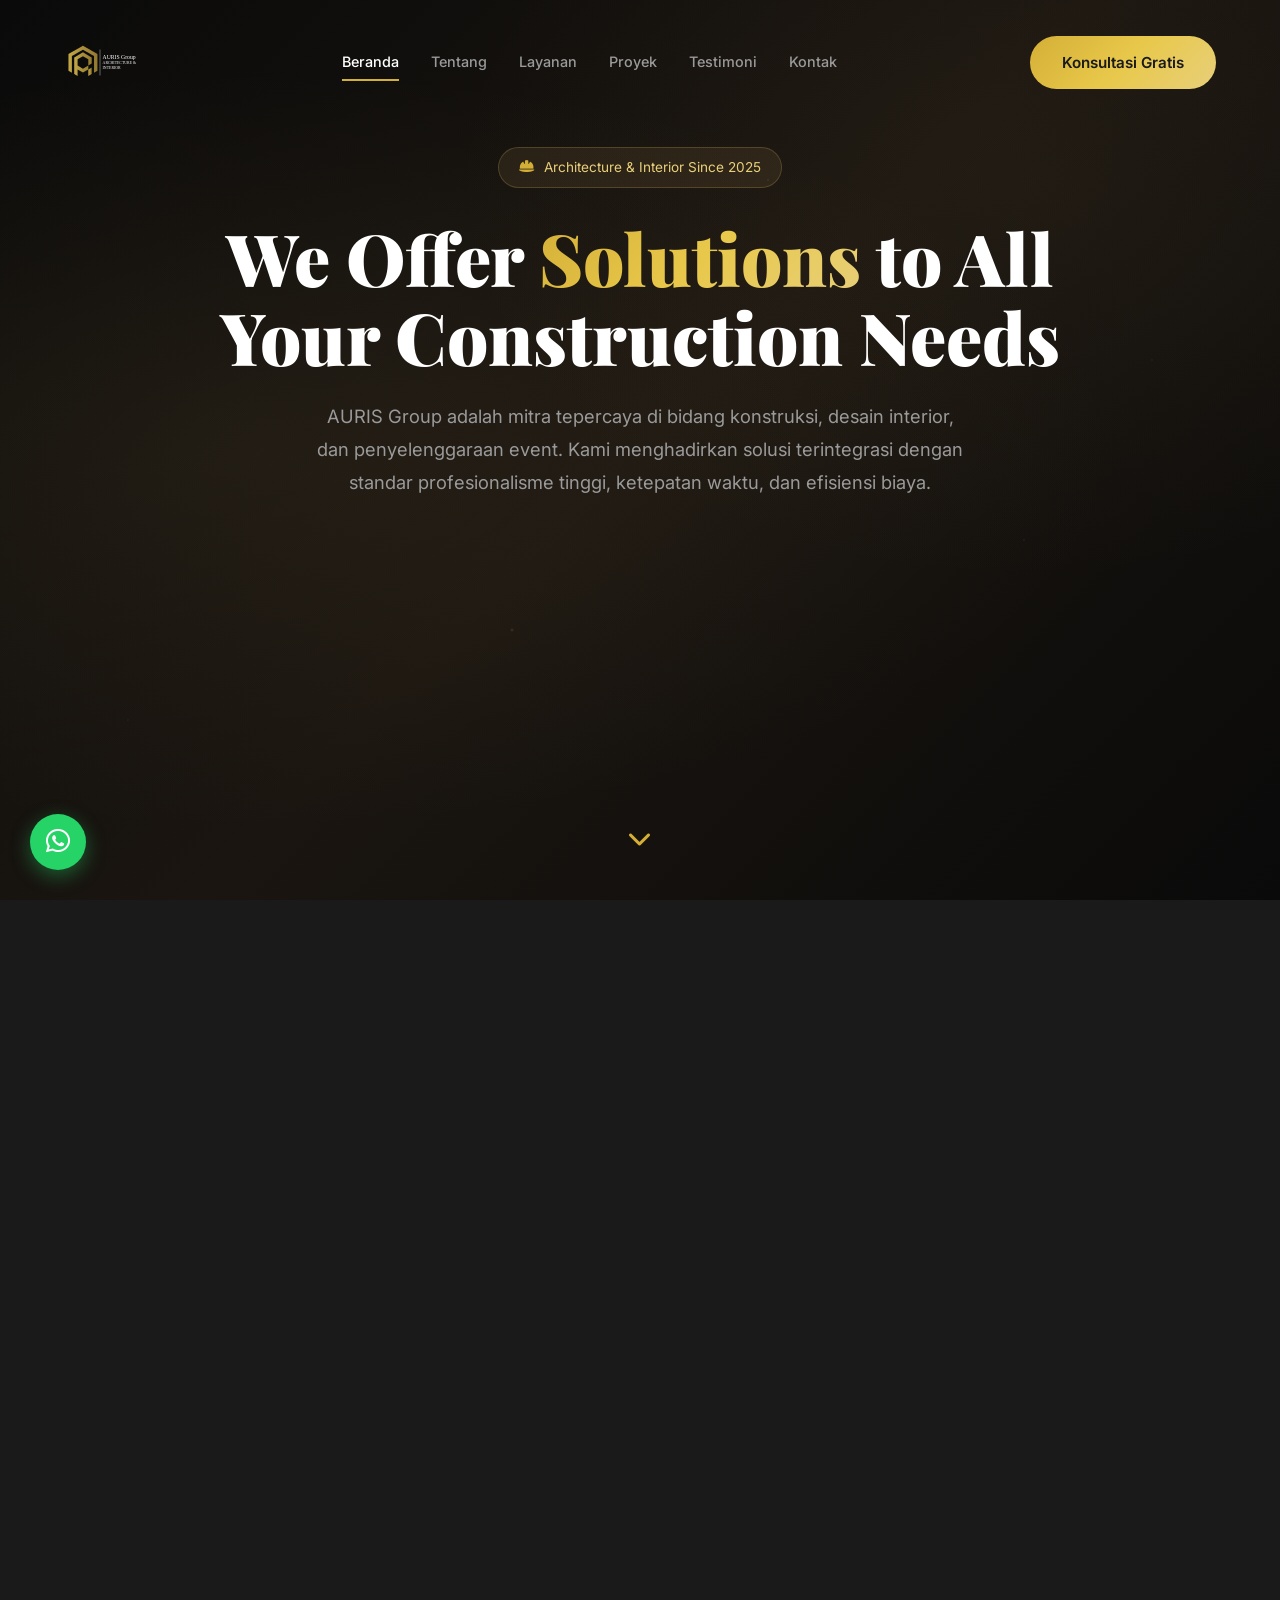
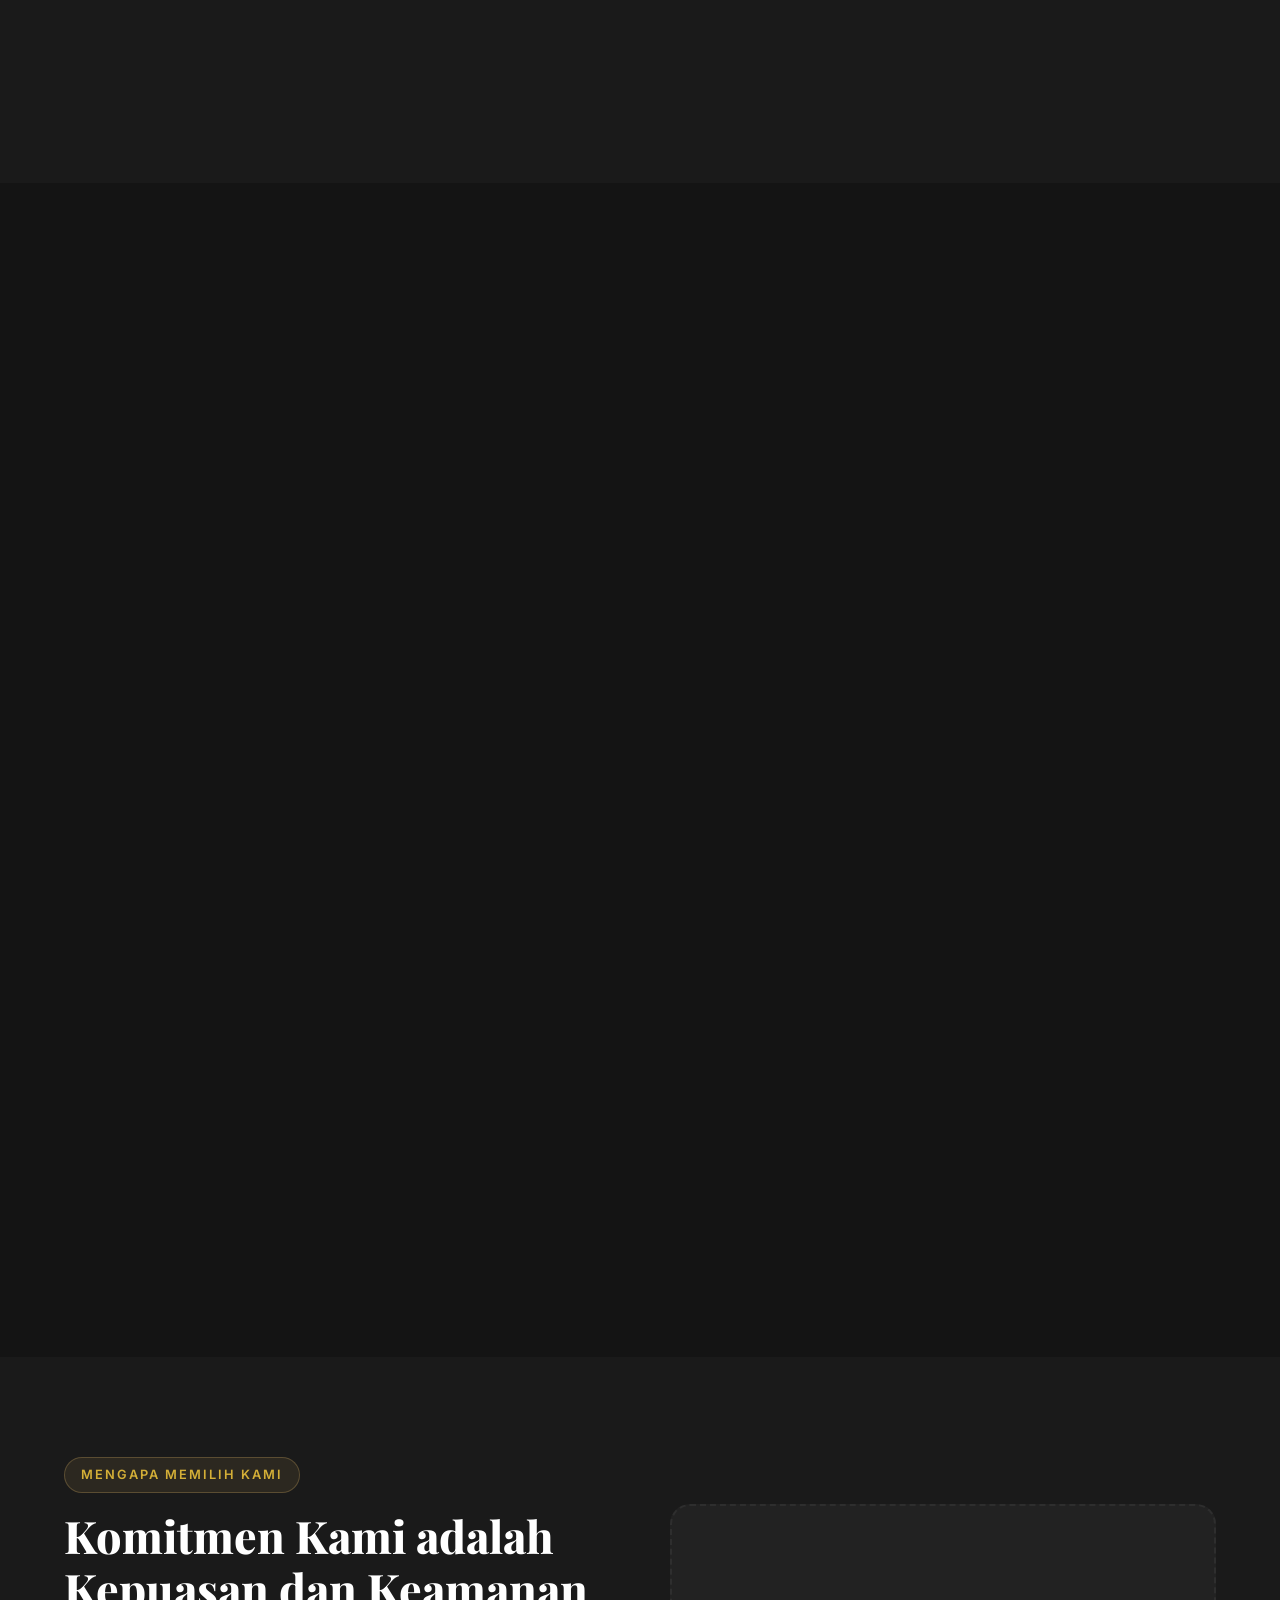
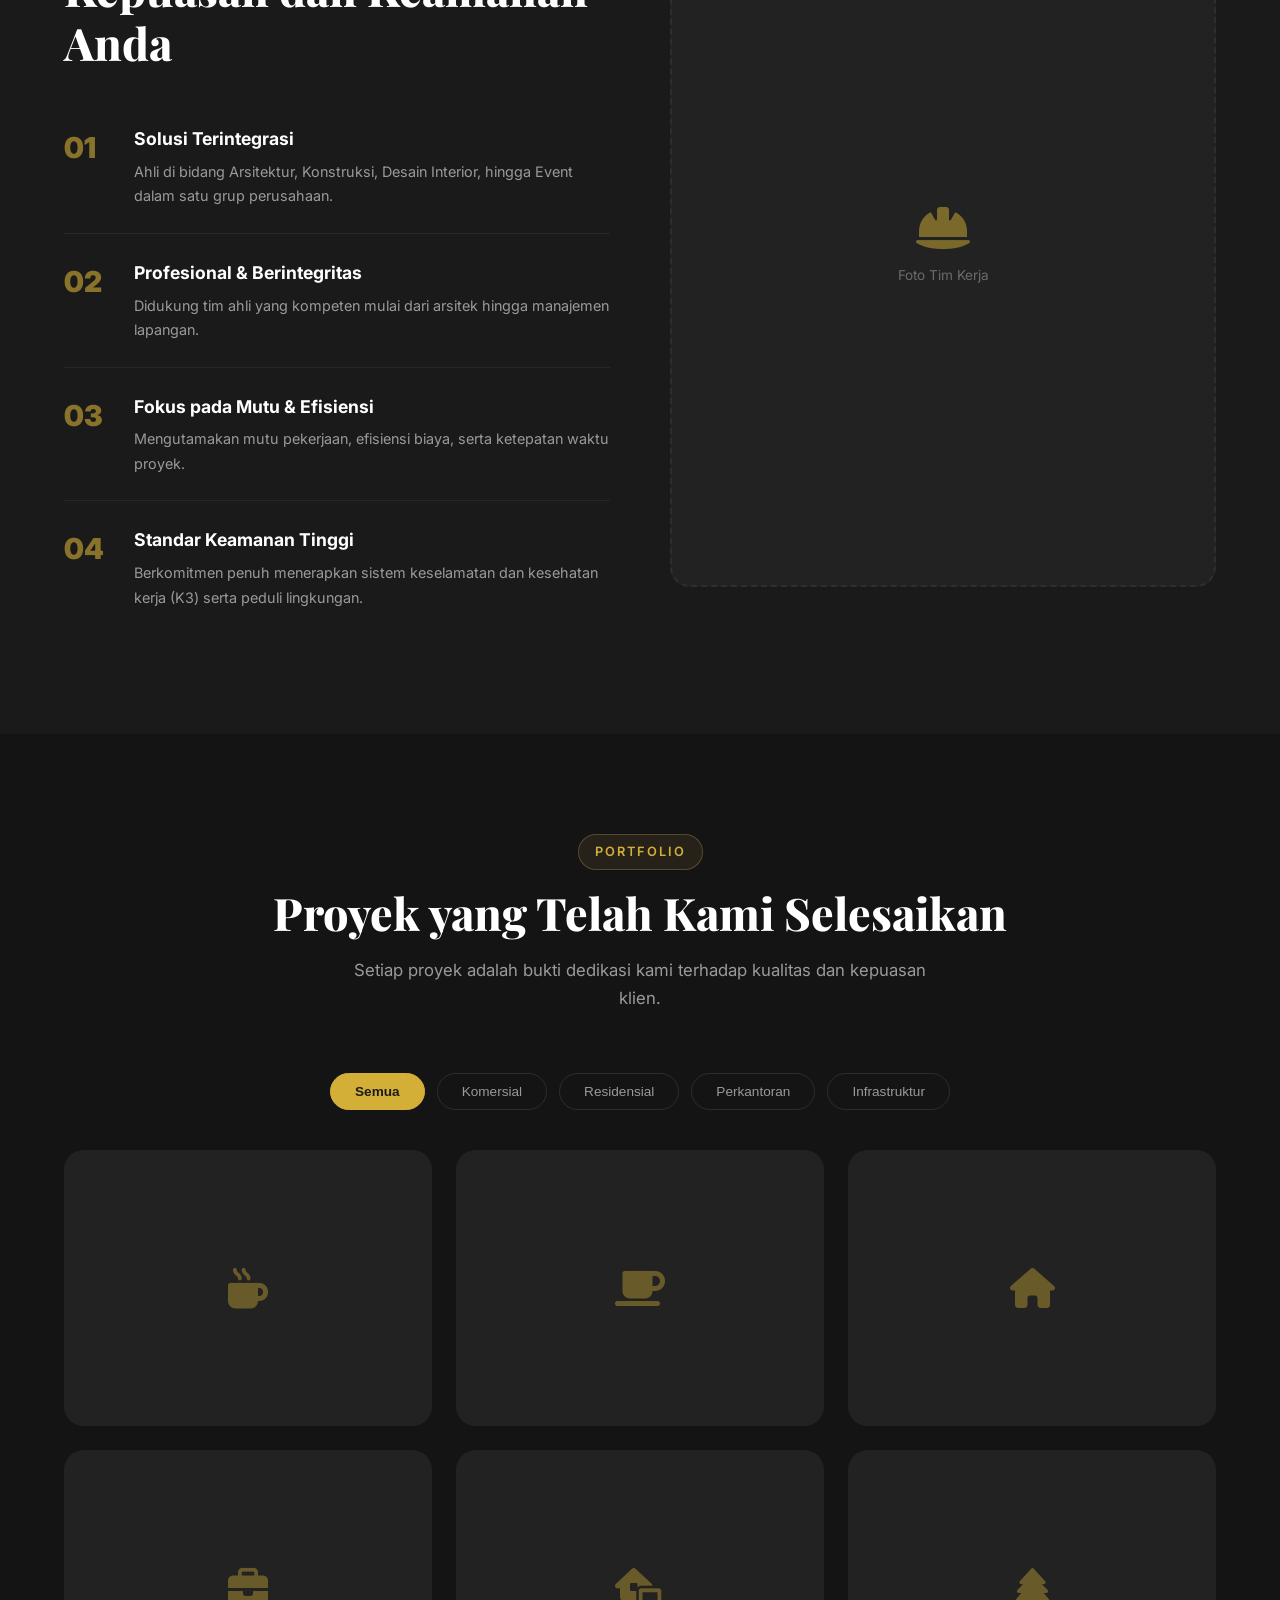
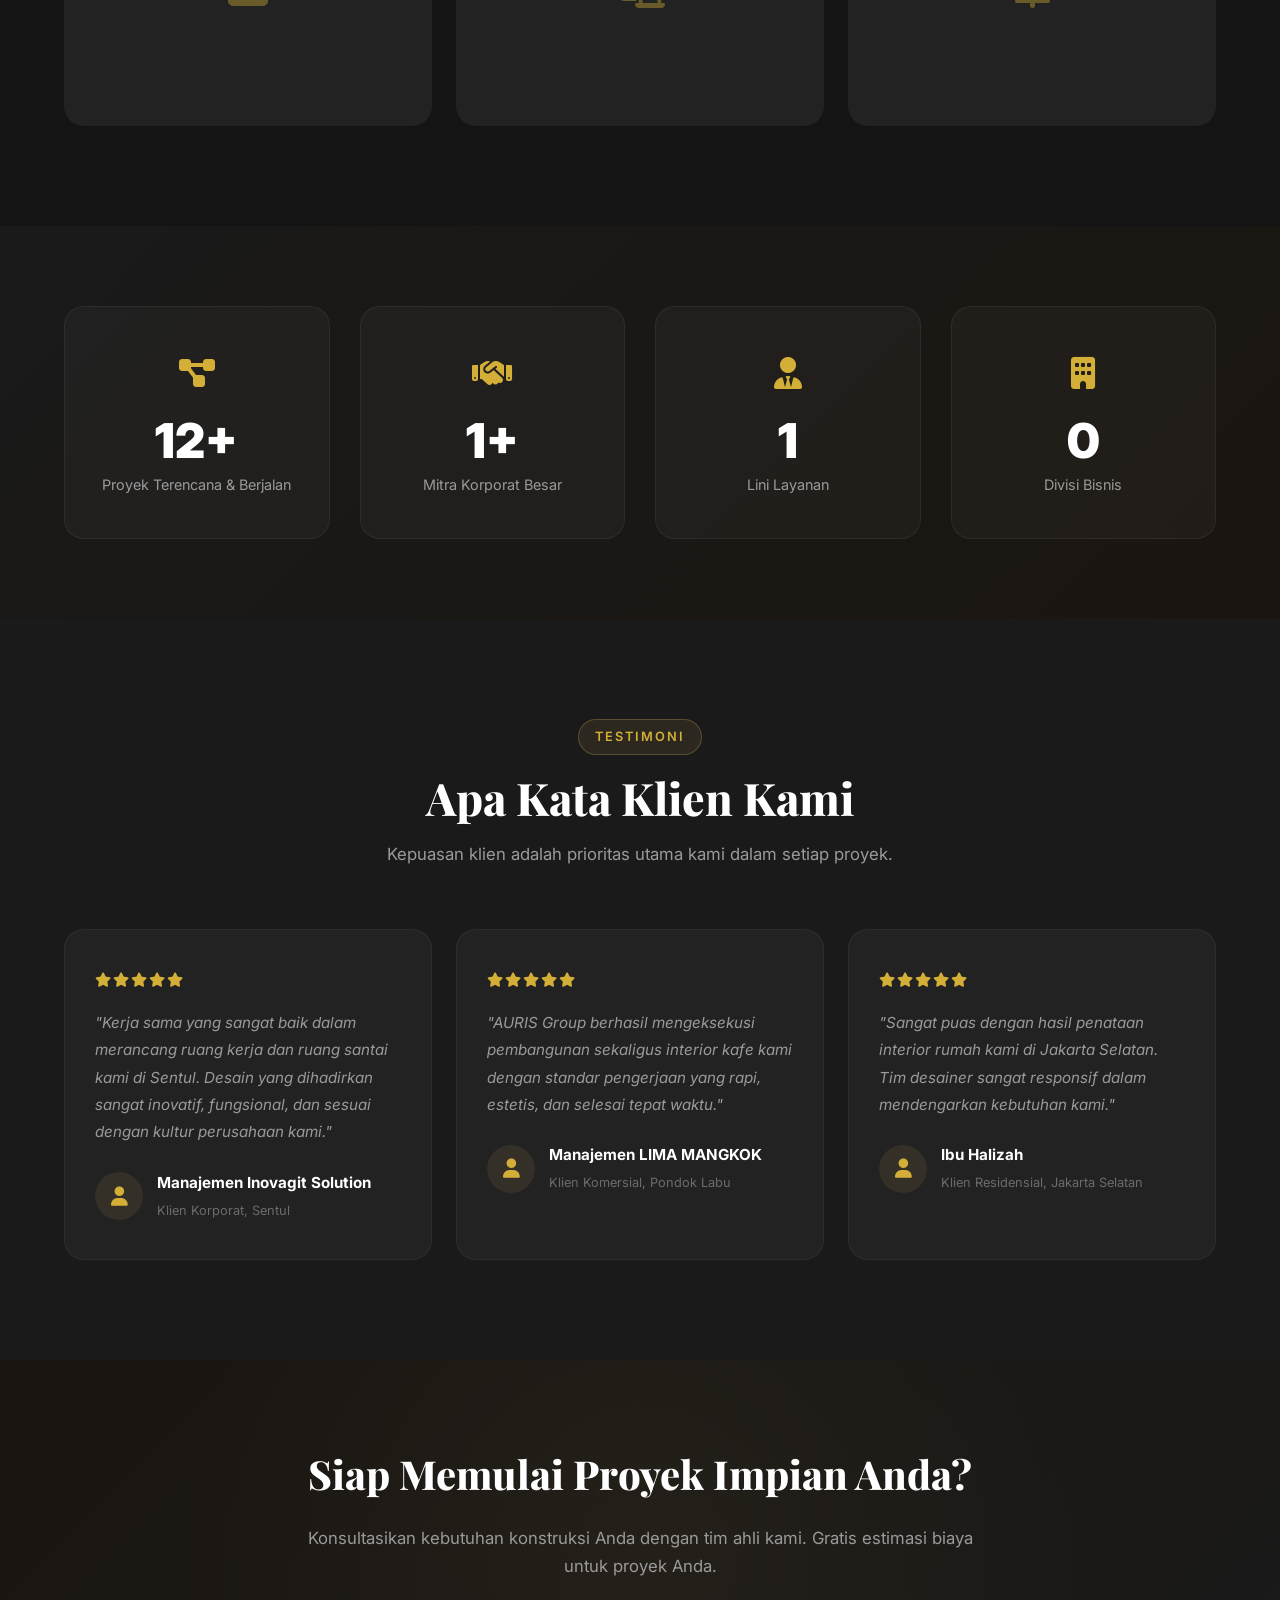
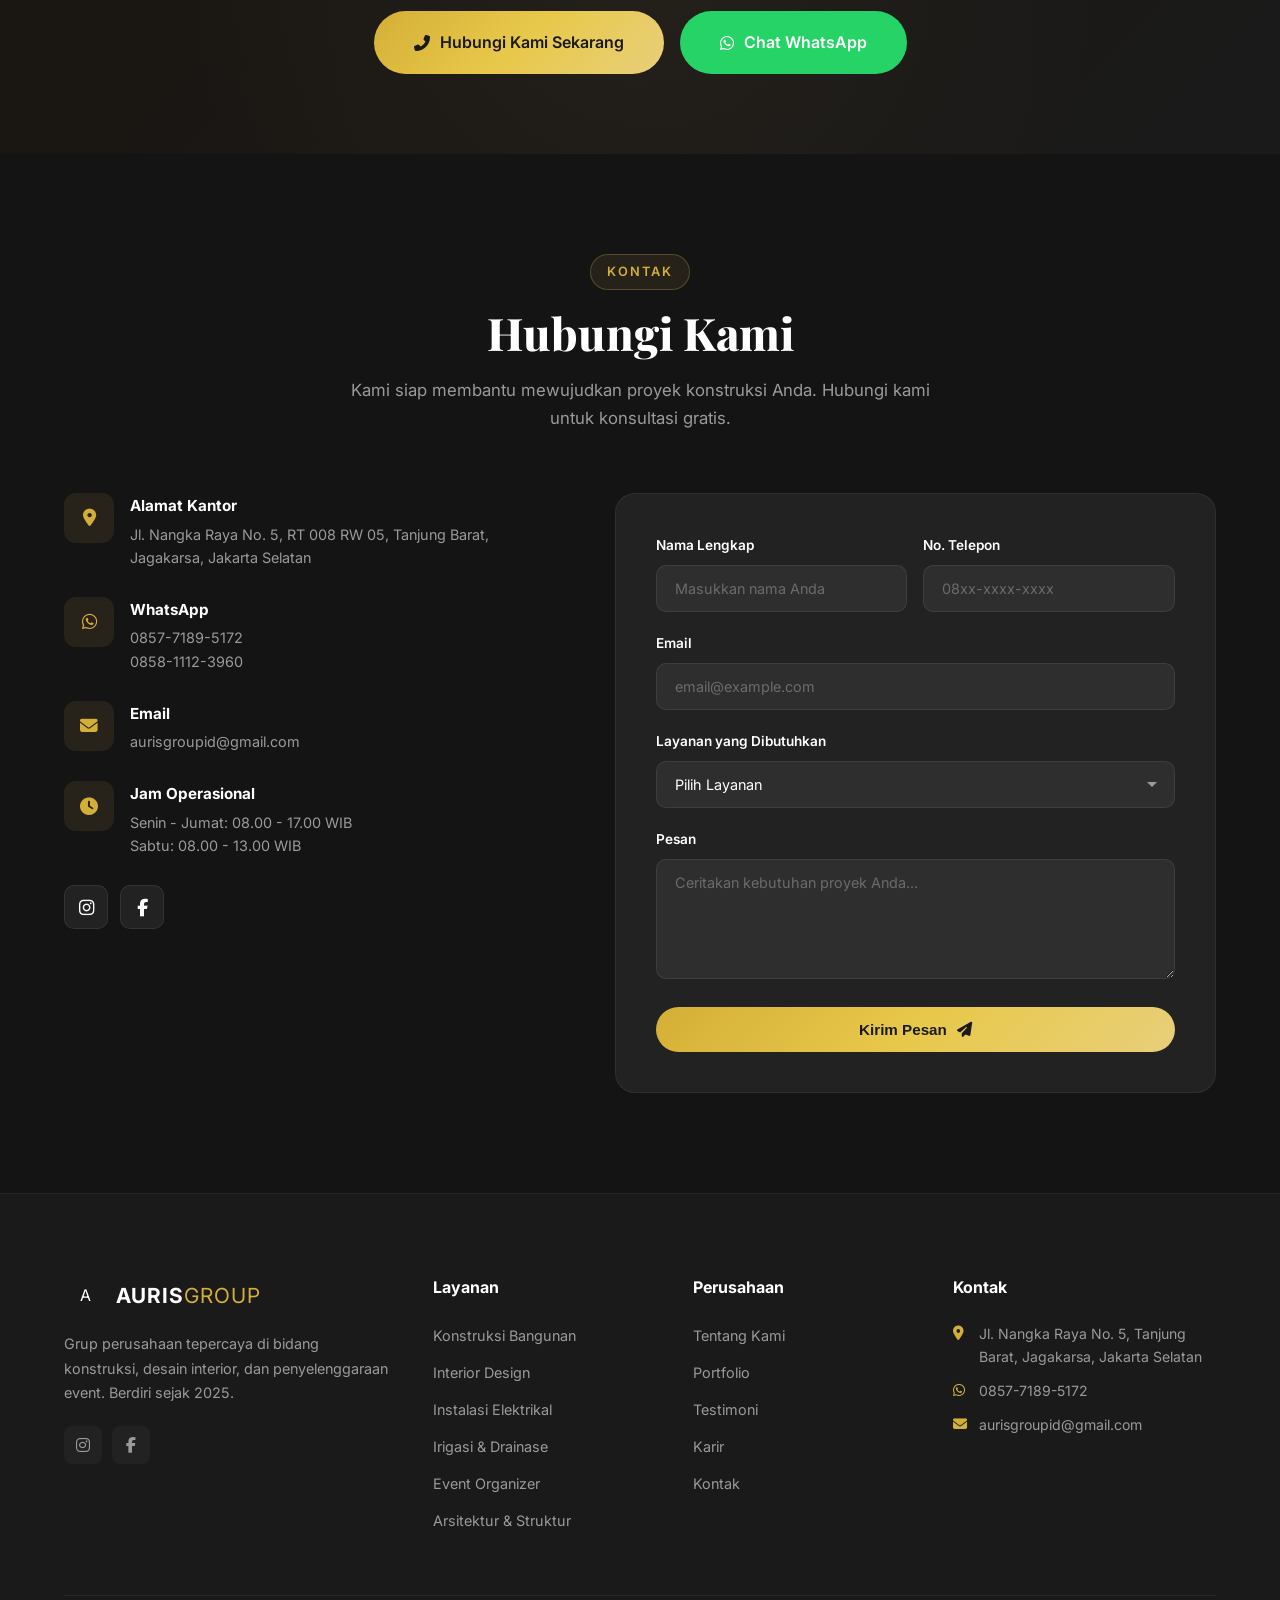
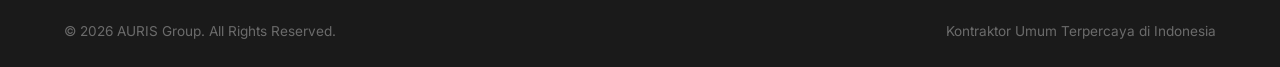
==== commit 7c711226: "Add project photo gallery (modal + lightbox) and admin gallery editor" ====
--- a/index.html
+++ b/index.html
@@ -160,6 +160,26 @@
         <i class="fab fa-whatsapp"></i>
     </a>
 
+    <!-- Project Gallery Modal -->
+    <div id="galleryModal" class="gallery-modal" aria-hidden="true">
+        <div class="gallery-modal-backdrop" data-close-gallery></div>
+        <div class="gallery-modal-content" role="dialog" aria-modal="true">
+            <button class="gallery-modal-close" data-close-gallery aria-label="Tutup">
+                <i class="fas fa-times"></i>
+            </button>
+            <div id="galleryModalBody"></div>
+        </div>
+    </div>
+
+    <!-- Lightbox -->
+    <div id="lightbox" class="lightbox" aria-hidden="true">
+        <button class="lightbox-close" id="lightboxClose" aria-label="Tutup"><i class="fas fa-times"></i></button>
+        <button class="lightbox-nav lightbox-prev" id="lightboxPrev" aria-label="Sebelumnya"><i class="fas fa-chevron-left"></i></button>
+        <img id="lightboxImg" src="" alt="Galeri proyek">
+        <button class="lightbox-nav lightbox-next" id="lightboxNext" aria-label="Berikutnya"><i class="fas fa-chevron-right"></i></button>
+        <div class="lightbox-counter" id="lightboxCounter"></div>
+    </div>
+
     <script src="data.js"></script>
     <script src="script.js"></script>
 </body>
--- a/styles.css
+++ b/styles.css
@@ -1619,3 +1619,279 @@
         padding: 24px;
     }
 }
+
+/* ===== PROJECT GALLERY ===== */
+.project-view {
+    display: inline-flex;
+    align-items: center;
+    gap: 6px;
+    margin-top: 8px;
+    font-size: 0.8rem;
+    font-weight: 600;
+    color: var(--primary-light);
+}
+
+.project-view i {
+    color: var(--primary);
+}
+
+.gallery-modal {
+    position: fixed;
+    inset: 0;
+    z-index: 1000;
+    display: flex;
+    align-items: center;
+    justify-content: center;
+    padding: 20px;
+    visibility: hidden;
+    opacity: 0;
+    transition: opacity 0.3s ease, visibility 0.3s ease;
+}
+
+.gallery-modal.open {
+    visibility: visible;
+    opacity: 1;
+}
+
+.gallery-modal-backdrop {
+    position: absolute;
+    inset: 0;
+    background: rgba(10, 10, 10, 0.85);
+    backdrop-filter: blur(6px);
+}
+
+.gallery-modal-content {
+    position: relative;
+    width: 100%;
+    max-width: 900px;
+    max-height: 90vh;
+    overflow-y: auto;
+    background: var(--dark);
+    border: 1px solid rgba(212, 175, 55, 0.25);
+    border-radius: var(--radius-lg);
+    padding: 36px 30px;
+    box-shadow: var(--shadow);
+    transform: translateY(20px) scale(0.98);
+    transition: transform 0.3s ease;
+}
+
+.gallery-modal.open .gallery-modal-content {
+    transform: translateY(0) scale(1);
+}
+
+.gallery-modal-close {
+    position: absolute;
+    top: 16px;
+    right: 16px;
+    width: 40px;
+    height: 40px;
+    border: none;
+    border-radius: 50%;
+    background: rgba(255, 255, 255, 0.08);
+    color: var(--white);
+    font-size: 1rem;
+    cursor: pointer;
+    transition: var(--transition);
+}
+
+.gallery-modal-close:hover {
+    background: var(--primary);
+    color: var(--dark);
+}
+
+.gallery-header {
+    text-align: center;
+    margin-bottom: 26px;
+}
+
+.gallery-title {
+    font-family: 'Playfair Display', serif;
+    font-size: 1.9rem;
+    color: var(--white);
+    margin: 10px 0 8px;
+}
+
+.gallery-location {
+    color: var(--gray-light);
+    font-size: 0.9rem;
+}
+
+.gallery-location i {
+    color: var(--primary);
+    margin-right: 5px;
+}
+
+.gallery-grid {
+    display: grid;
+    grid-template-columns: repeat(3, 1fr);
+    gap: 12px;
+}
+
+.gallery-item {
+    position: relative;
+    aspect-ratio: 4/3;
+    border-radius: var(--radius);
+    overflow: hidden;
+    cursor: pointer;
+}
+
+.gallery-item img {
+    width: 100%;
+    height: 100%;
+    object-fit: cover;
+    display: block;
+    transition: transform 0.5s ease;
+}
+
+.gallery-item:hover img {
+    transform: scale(1.1);
+}
+
+.gallery-item-zoom {
+    position: absolute;
+    inset: 0;
+    display: flex;
+    align-items: center;
+    justify-content: center;
+    background: rgba(0, 0, 0, 0.45);
+    color: var(--white);
+    font-size: 1.5rem;
+    opacity: 0;
+    transition: var(--transition);
+}
+
+.gallery-item:hover .gallery-item-zoom {
+    opacity: 1;
+}
+
+.gallery-empty {
+    text-align: center;
+    padding: 60px 20px;
+    color: var(--gray-light);
+}
+
+.gallery-empty i {
+    font-size: 3.5rem;
+    color: var(--primary);
+    opacity: 0.5;
+    display: block;
+    margin-bottom: 16px;
+}
+
+.gallery-empty p {
+    font-size: 1rem;
+}
+
+/* ===== LIGHTBOX ===== */
+.lightbox {
+    position: fixed;
+    inset: 0;
+    z-index: 1100;
+    background: rgba(5, 5, 5, 0.95);
+    display: flex;
+    align-items: center;
+    justify-content: center;
+    visibility: hidden;
+    opacity: 0;
+    transition: opacity 0.3s ease, visibility 0.3s ease;
+}
+
+.lightbox.open {
+    visibility: visible;
+    opacity: 1;
+}
+
+.lightbox img {
+    max-width: 88vw;
+    max-height: 82vh;
+    object-fit: contain;
+    border-radius: 8px;
+    box-shadow: var(--shadow);
+}
+
+.lightbox-close {
+    position: absolute;
+    top: 22px;
+    right: 26px;
+    width: 46px;
+    height: 46px;
+    border: none;
+    border-radius: 50%;
+    background: rgba(255, 255, 255, 0.1);
+    color: var(--white);
+    font-size: 1.2rem;
+    cursor: pointer;
+    transition: var(--transition);
+}
+
+.lightbox-close:hover {
+    background: var(--primary);
+    color: var(--dark);
+}
+
+.lightbox-nav {
+    position: absolute;
+    top: 50%;
+    transform: translateY(-50%);
+    width: 50px;
+    height: 50px;
+    border: none;
+    border-radius: 50%;
+    background: rgba(255, 255, 255, 0.1);
+    color: var(--white);
+    font-size: 1.2rem;
+    cursor: pointer;
+    transition: var(--transition);
+}
+
+.lightbox-nav:hover {
+    background: var(--primary);
+    color: var(--dark);
+}
+
+.lightbox-prev {
+    left: 22px;
+}
+
+.lightbox-next {
+    right: 22px;
+}
+
+.lightbox-counter {
+    position: absolute;
+    bottom: 26px;
+    left: 50%;
+    transform: translateX(-50%);
+    color: var(--white);
+    font-size: 0.9rem;
+    background: rgba(0, 0, 0, 0.5);
+    padding: 6px 16px;
+    border-radius: 50px;
+}
+
+@media (max-width: 768px) {
+    .gallery-grid {
+        grid-template-columns: repeat(2, 1fr);
+    }
+
+    .gallery-modal-content {
+        padding: 28px 18px;
+    }
+
+    .gallery-title {
+        font-size: 1.5rem;
+    }
+
+    .lightbox-nav {
+        width: 42px;
+        height: 42px;
+    }
+
+    .lightbox-prev {
+        left: 10px;
+    }
+
+    .lightbox-next {
+        right: 10px;
+    }
+}
